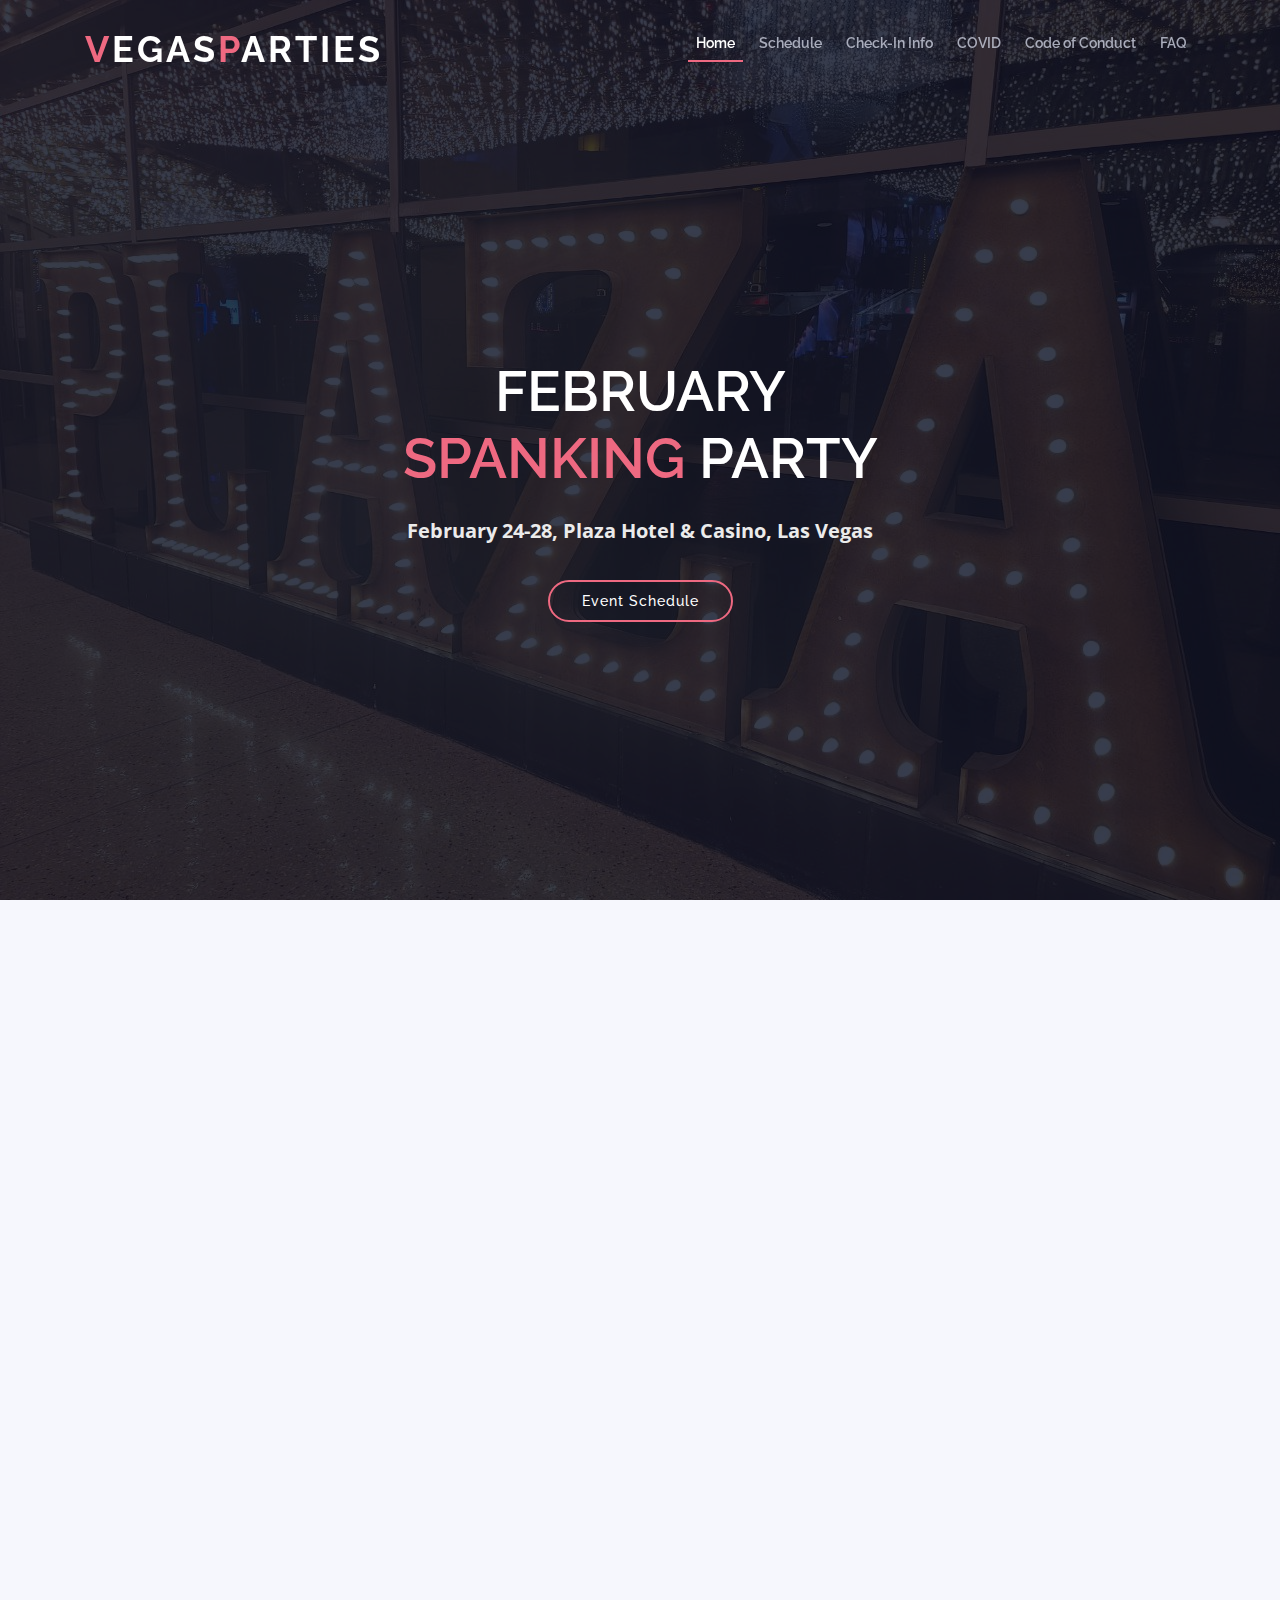
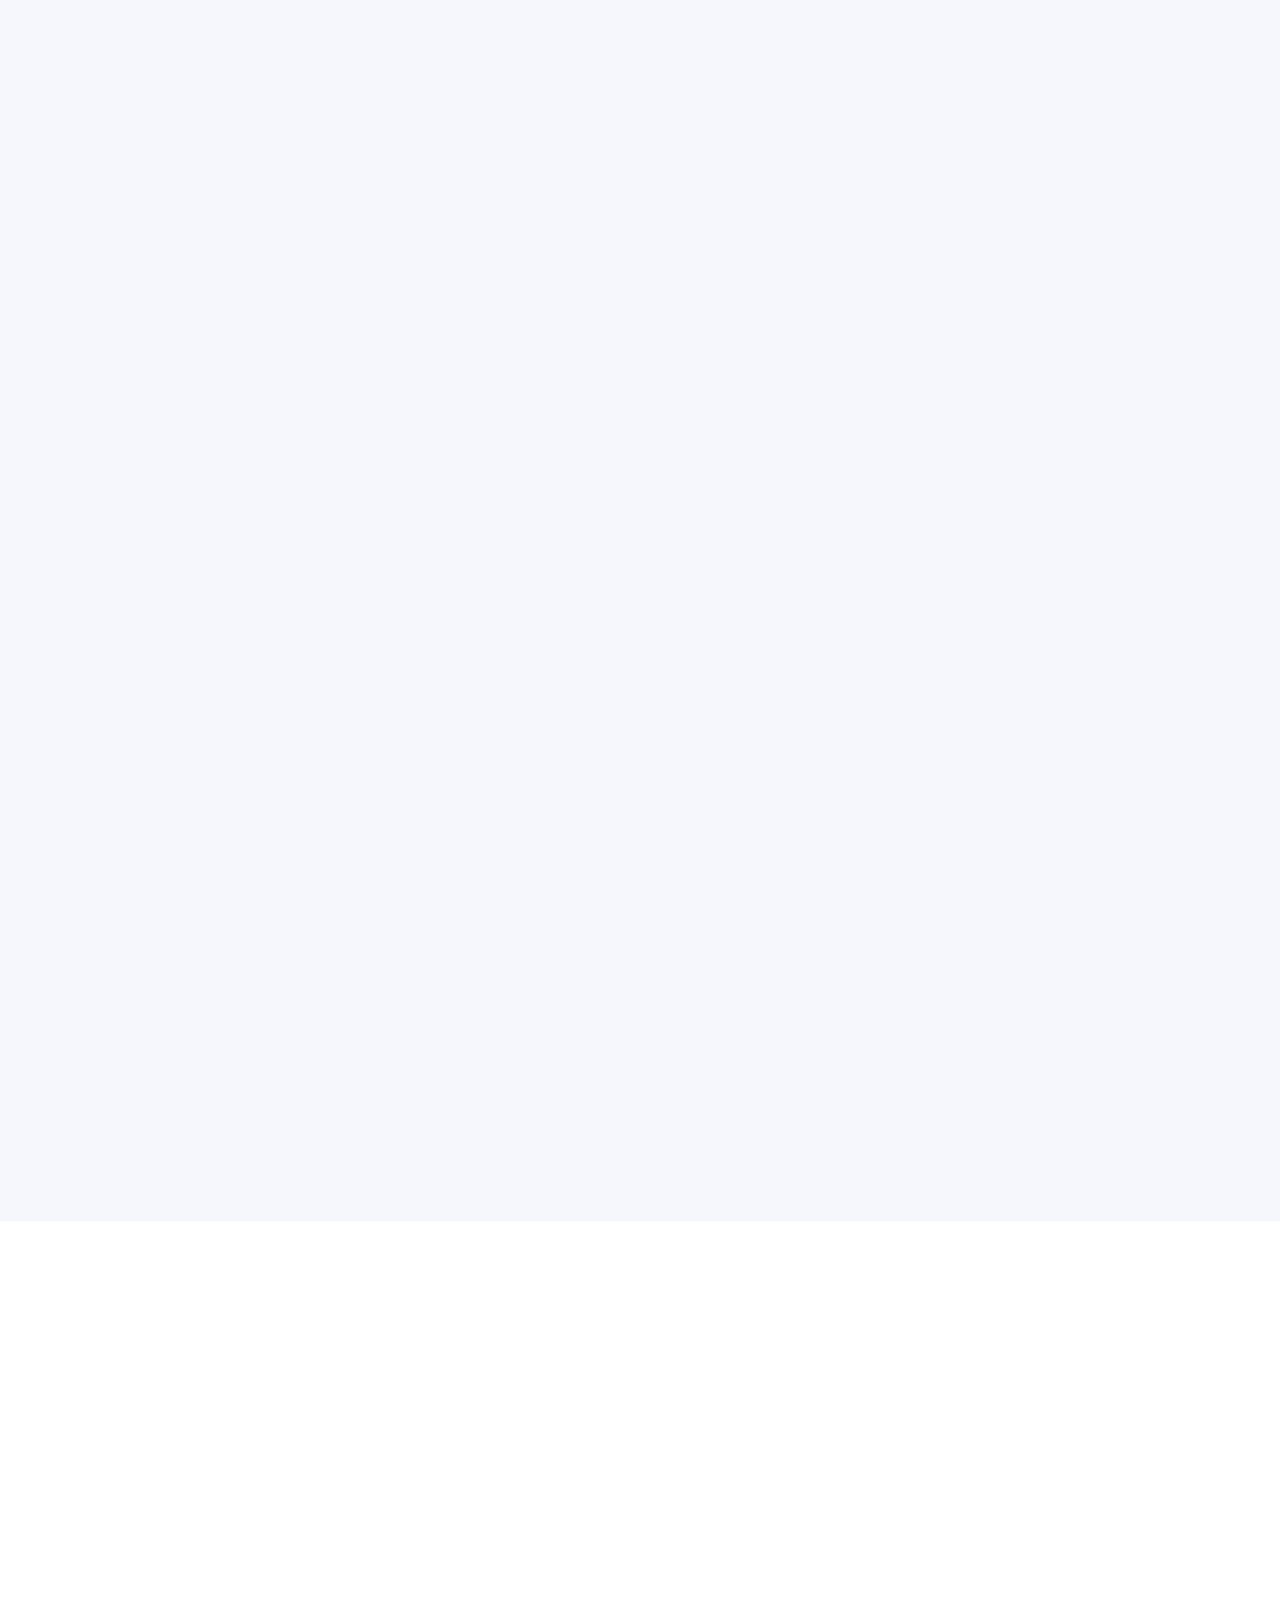
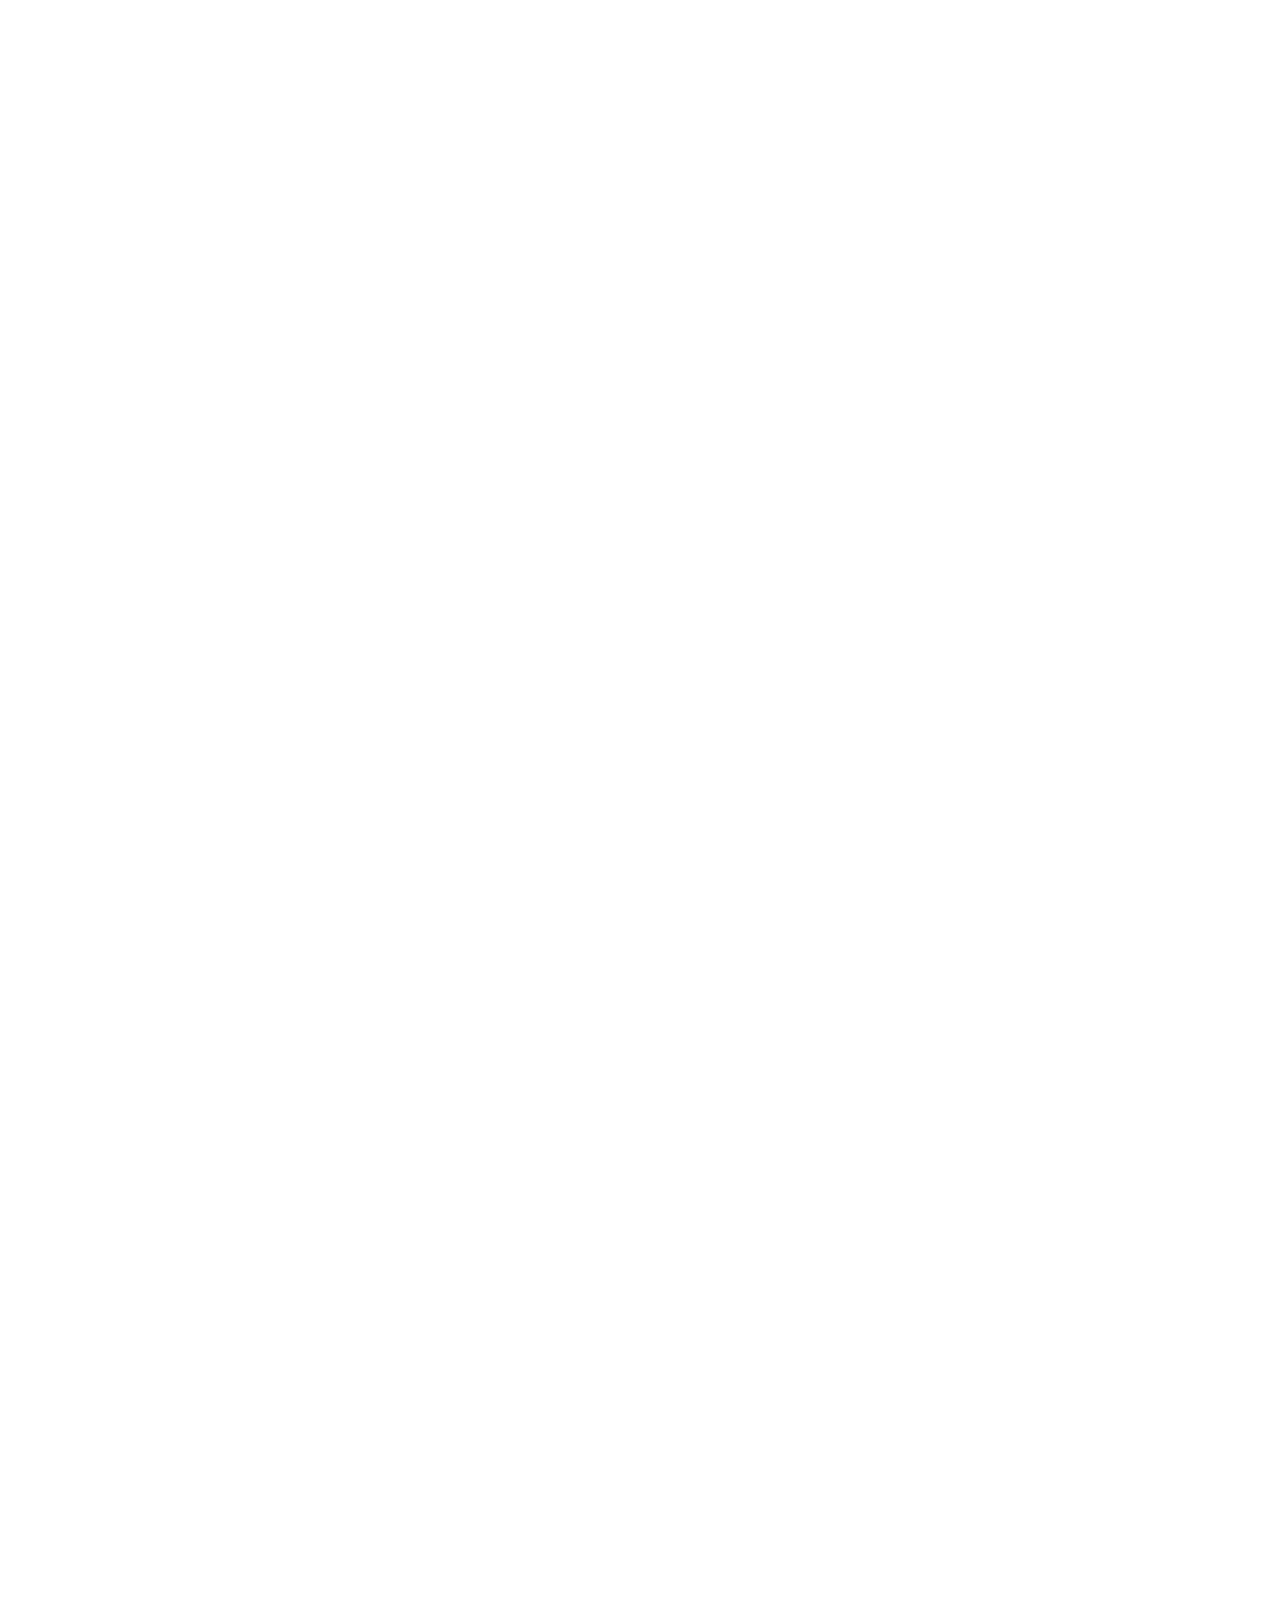
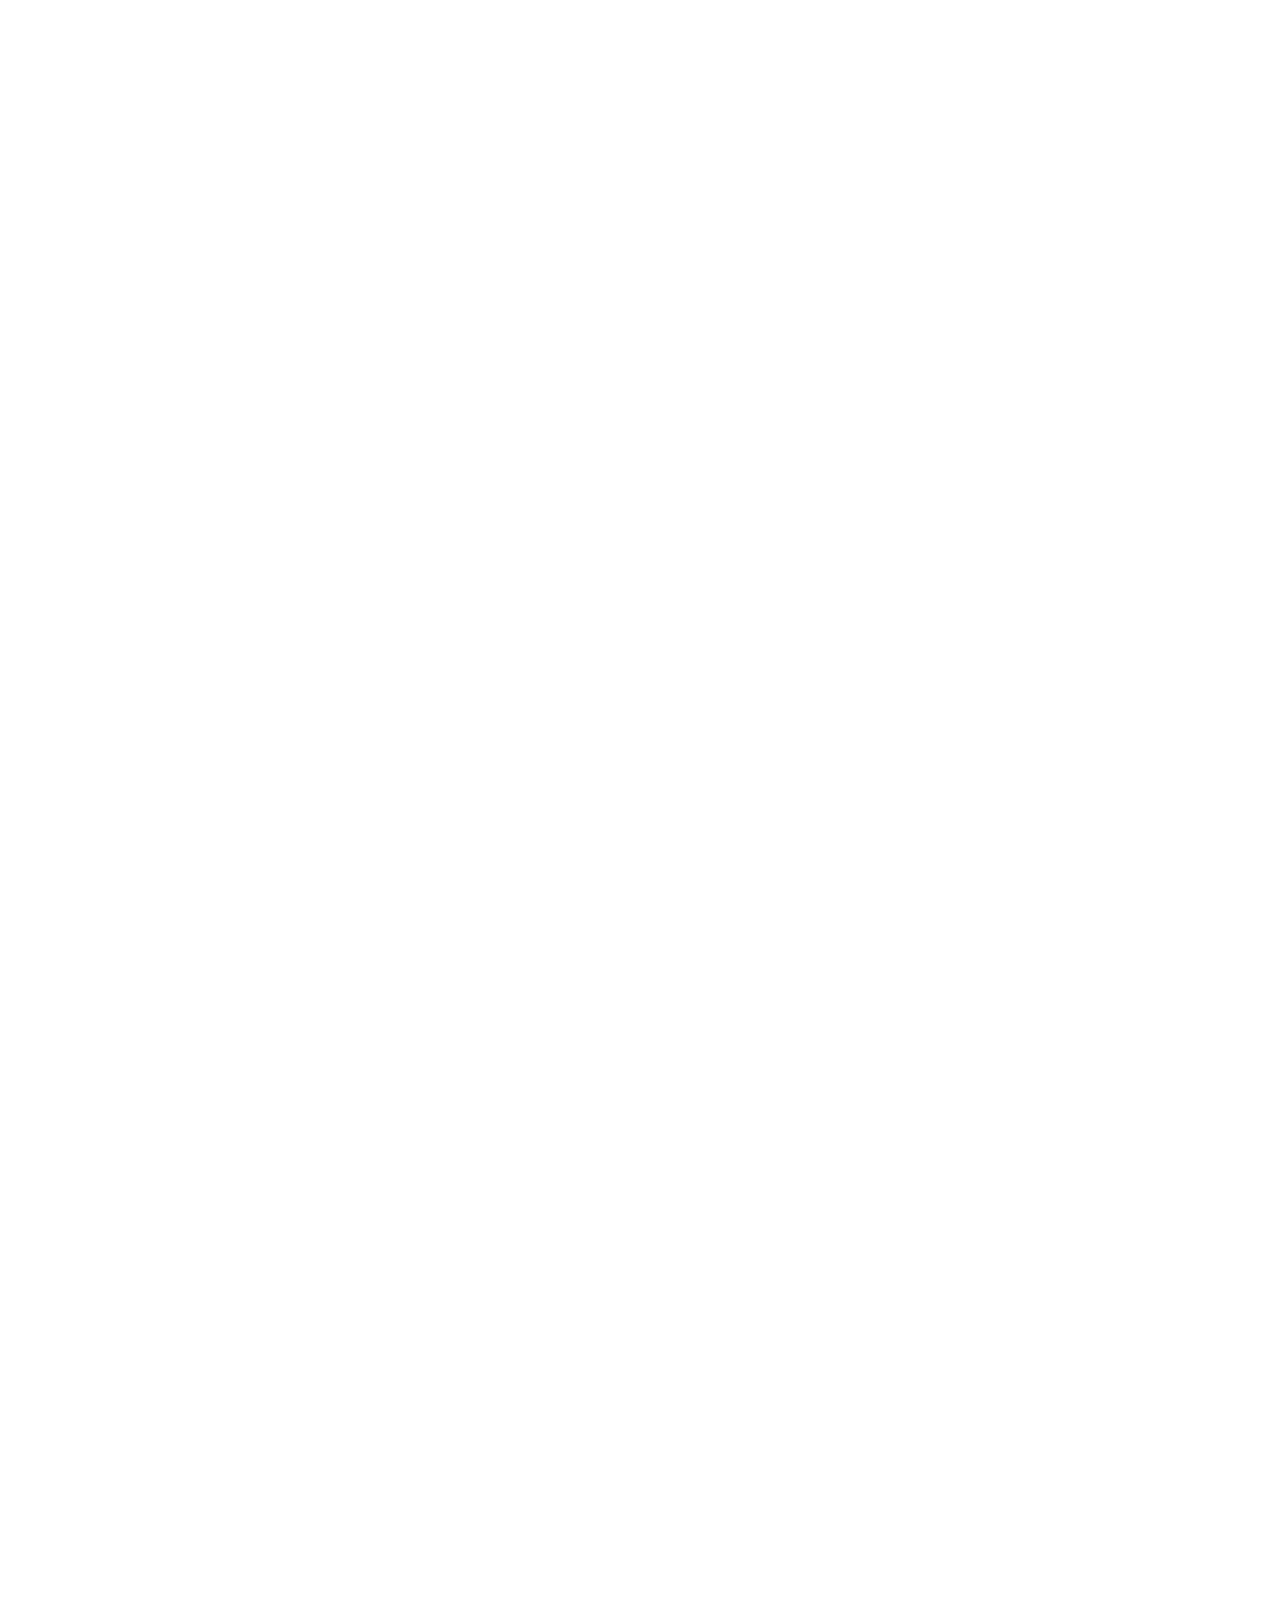
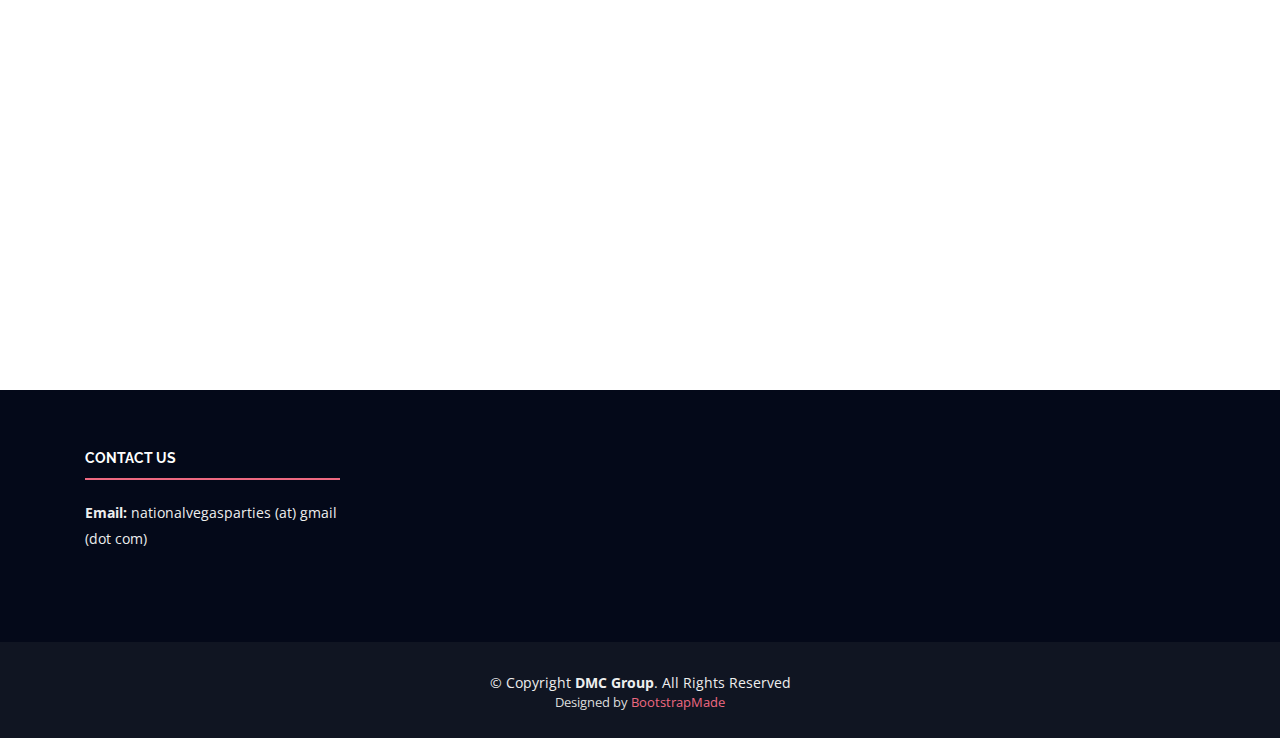
==== home.html @ ec8a23a7 "update faqs" ====
<!DOCTYPE html>
<html lang="en">

<head>
  <meta charset="utf-8">
  <title>VegasParties February Spanking Party</title>
  <meta content="width=device-width, initial-scale=1.0" name="viewport">
  <meta content="" name="keywords">
  <meta content="" name="description">

  <!-- Favicons -->
  <link href="img/favicons/favicon.ico" rel="icon">
  <link href="img/favicons/apple-touch-icon.png" rel="apple-touch-icon">

  <!-- Google Fonts -->
  <link href="https://fonts.googleapis.com/css?family=Open+Sans:300,300i,400,400i,700,700i|Raleway:300,400,500,700,800" rel="stylesheet">

  <!-- Bootstrap CSS File -->
  <link href="lib/bootstrap/css/bootstrap.min.css" rel="stylesheet">

  <!-- Libraries CSS Files -->
  <link href="lib/font-awesome/css/font-awesome.min.css" rel="stylesheet">
  <link href="lib/animate/animate.min.css" rel="stylesheet">
  <link href="lib/venobox/venobox.css" rel="stylesheet">
  <link href="lib/owlcarousel/assets/owl.carousel.min.css" rel="stylesheet">

  <!-- Main Stylesheet File -->
  <link href="css/style.css" rel="stylesheet">

  <!-- =======================================================
    Theme Name: TheEvent
    Theme URL: https://bootstrapmade.com/theevent-conference-event-bootstrap-template/
    Author: BootstrapMade.com
    License: https://bootstrapmade.com/license/
  ======================================================= -->
</head>

<body>

  <!--==========================
    Header
  ============================-->
      <script src="index.js" type="text/javascript" defer></script>
<!-- #header -->


  <!--==========================
    Intro Section
  ============================-->
  <section id="intro">
    <div class="intro-container wow fadeIn">
      <h1 class="mb-4 pb-0">February<br><span>Spanking</span> Party</h1>
      <p class="mb-4 pb-0">February 24-28, Plaza Hotel & Casino, Las Vegas</p>
      <a href="#schedule" class="about-btn scrollto">Event Schedule</a>
    </div>
  </section>

  <main id="main">

    <!--==========================
      About Section
    ============================-->
    <!-- <section id="about">
      <div class="container">
        <div class="row">
          <div class="col-lg-6">
            <h2>About The Event</h2>
            <p>The VegasParties* spanking group is excited to announce a new event in Las Vegas! It pretty much goes without saying that we’re all in need of a break, and what better way to unwind than with some consensual spanking? We welcome spankos of all genders and orientations, age 18+, to join us.</p>

              <p>We have a brand new team of organizers who have been working around the clock to make this party happen, and we can’t wait for you to join us!</p>
              
              <p>Our tagline is “new party, new beginnings,” but that’s not just a catchphrase: this year we’ll be in a new hotel just off Fremont Street (aka the perfect place to sneak away to for the obligatory Facebook friendly vacation photos).</p>
          </div>
          <div class="col-lg-3">
            <h3>Where</h3>
            <p>Plaza Hotel & Casino, Las Vegas</p>
          </div>
          <div class="col-lg-3">
            <h3>When</h3>
            <p>Thursday-Monday<br>24-28 February</p>
          </div>
        </div>
      </div>
    </section> -->

    <!--==========================
      Schedule Section
    ============================-->
    <section id="schedule" class="section-with-bg">
      <div class="container wow ">
        <div class="section-header">
          <h2>Event Schedule</h2>

        </div>

        <ul class="nav nav-tabs" role="tablist">
          <h4 class="mb-4 pb-0">All events are for registered attendees only. The registration deadline has passed.</h2>

          <li class="nav-item">
            <a class="nav-link active" href="#thursday" role="tab" data-toggle="tab">Thursday</a>
          </li>
          <li class="nav-item">
            <a class="nav-link" href="#friday" role="tab" data-toggle="tab">Friday</a>
          </li>
          <li class="nav-item">
            <a class="nav-link" href="#saturday" role="tab" data-toggle="tab">Saturday</a>
          </li>
          <li class="nav-item">
            <a class="nav-link" href="#sunday" role="tab" data-toggle="tab">Sunday</a>
          </li>
        </ul>

        <div class="tab-content row justify-content-center">

          <!-- Schedule Thursday -->
          <div role="tabpanel" class="col-lg-9 tab-pane fade show active" id="thursday">
            <h3 class="sub-heading">It's the first day! Get checked in, get to know folks, and ease into the weekend.</h3>
            <h3 class="sub-heading"><strong><i>Check-in will be open today from 2pm-5pm at the pool and 8pm-10pm in Room 2254. Don't forget your ID and vax card!</i></strong></h3>
            <div class="row schedule-item">
              <div class="col-md-2"><time>2pm-5pm</time></div>
              <div class="col-md-10">
                <div class="speaker">
                  <img src="img/pool.png" alt="Pool">
                </div>
                <h4>Pool Party <span>Pool</span></h4>
                <p>After you're checked in, stick around the <a href="https://www.plazahotelcasino.com/hotel/the-pool-at-the-plaza/">pool</a> and start meeting people. Hosted by @-RBG, @LisaShy, and friends.</p>
                <p>**Check-in will be open at the pool from 2-5pm**</p>
              </div>
            </div>

            <div class="row schedule-item">
              <div class="col-md-2"><time>8pm-2am</time></div>
              <div class="col-md-10">
                <div class="speaker">
                  <img src="img/pizza.png" alt="Pizza">
                </div>
                <h4>Pizza Party <span>Room 2254 (Main Suite)</span></h4>
                <p>Join us in the main party suite for pizza, spanking, and fun. This is the first party night, so come ready to make new friends!</p>
                <p>**Check-in will be open in Room 2254 from 8-10pm**</p>
              </div>
            </div>

            <div class="row schedule-item">
              <div class="col-md-2"><time>9pm-10pm</time></div>
              <div class="col-md-10">
                <div class="speaker">
                  <img src="img/books.png" alt="book">
                </div>
                <h4>Book Club <span>Room 2354 (Suite B)</span></h4>
                <p>Once upon a time, I used to run a spanking book review website called www.bottomsupbookreview (dot com). The site is still up, but I have not contributed to it in years. Life got busy and something had to give. Even though I have not posted reviews in quite some time, I never stopped reading. You will always find me with my kindle nearby and it is always queued to a spanking novel.</p>
                <br>
                <p>I know a lot of people in our community that love spanking fiction as much as I do. So – I decided to host a new spanking book club event at the new Vegas Party.</p>
                <br><p>Come discuss <i>The Locket</i> by Maren Smith with fellow spanking fiction readers! Hosted by Katerina.</p>
              </div>
            </div>
          </div>
          <!-- End Schdule Day 1 -->

          <!-- Schedule Day 2 -->
          <div role="tabpanel" class="col-lg-9  tab-pane fade" id="friday">
            <h3 class="sub-heading">Day 2! We've got a packed schedule - start the day with a block geared towards new folks (but all are welcome!), get a dose of British discipline, and chill out in your PJs.</h3>
            <h3 class="sub-heading"><strong><i>Check-in will be open today from 1pm-4pm and 6-8pm in Room 2254. Don't forget your ID and vax card!</i></strong></h3>

            <div class="row schedule-item">
              <div class="col-md-2"><time>11am-noon</time></div>
              <div class="col-md-10">
                <div class="speaker">
                  <img src="img/newbie.png" alt="Newbie">
                </div>
                <h4>Newbie Orientation <span>Room 2254 (Main Suite)</span></h4>
                  <p>Join party vets StacyMacy and RojoSpanko as they break down the basics of consent, how to initiate play, and best party etiquette. Highly recommended for your first party, especially as you get both a top and bottom's perspective.</p>
                  <p><i>Lunch will be provided after this event.</i></p>
              </div>
            </div>

            <div class="row schedule-item">
              <div class="col-md-2"><time>1pm-3pm</time></div>
              <div class="col-md-10">
                <div class="speaker">
                  <img src="img/question.png" alt="Question">
                </div>
                <h4>Meet the Organizers, Ask a Vet, and Icebreakers <span>Room 2254 (Main Suite)</span></h4>
                <ul>
                <li>Meet the people who make these crazy shenanigans happen, plus members of our safety + security team!</li>
                
                <li>Ask a panel of party veterans anything (and we do mean anything) you want to know about parties and the scene! And don’t worry, you can ask anonymously <a href="https://docs.google.com/forms/d/1HW87DqiysdtU7vvBHGX6Hk3JcLEg08UpJL9grZEvpTA/edit">here</a>!</li>
                <li>Two Truths and a Lie, Truth or Dare, and more...all with a spanking twist!</li>
                </ul>
              </div>
            </div>

            <div class="row schedule-item">
              <div class="col-md-2"><time>4pm-6pm</time></div>
              <div class="col-md-10">
                <div class="speaker">
                  <img src="img/british.png" alt="detention">
                </div>
                <h4>British Detention <span>Room 2250</span></h4>
                <p>Hosted by Stephen Lewis. <a href="https://forms.gle/G4M3T8H6KK1fTgPB8">Signup required</a>. Event is at capacity; there is a stand-by list.</p>
              </div>
            </div>
            
            <div class="row schedule-item">
              <div class="col-md-2"><time>8pm-2am</time></div>
              <div class="col-md-10">
                <div class="speaker">
                  <img src="img/party.png" alt="party">
                </div>
                <h4>Open Suite Parties <span>Room 2254 + 2250</span></h4>
                <p>Meet friends, mingle, and spank the night away!</p>
              </div>
            </div>
            <div class="row schedule-item">
              <div class="col-md-2"><time>9pm-11pm</time></div>
              <div class="col-md-10">
                <div class="speaker">
                  <img src="img/pajamas.png" alt="pajamas">
                </div>
                <h4>Pajamas & Trouble <span>Room TBD</span></h4>
                <p>Who says pajamas aren’t proper party attire???</p>
                  <br>
                  <p>Come join us for the pajama party you’ve always dreamed of. Whether you are a top, bottom, switch or somewhere in between. Eat all the snacks you aren’t supposed to have, play (and lose) a game of twister and if you are feeling brave, spanko truth or dare ;) See what shenanigans you can get upto with two of the scene’s most notorious troublemakers, or make some trouble of your own. I cannot guarantee there won’t be consequences though, so make it worth it. But if you get caught keep my name out of your mouth, snitches get switches.</p>
                  <br>
                  <p>If there is anything you need or questions answered please don't hesitate to reach out to us, you will usually find Clem in trouble and Julie occupying her corner.</p>
              </div>
            </div>
          </div>
          <!-- End Schedule Day 2 -->

          <!-- Schedule Day 3 -->
          <div role="tabpanel" class="col-lg-9  tab-pane fade" id="saturday">
            <h3 class="sub-heading">If you're not in Saturday School Detention, you'll be able to sleep in this morning. Take it easy, do some shopping, and then show off your glamorous selves!</h3>
            <h3 class="sub-heading"><strong><i>Check-in will be open today from 3pm-4pm in Room 2254. Don't forget your ID and vax card!</i></strong></h3>
            <div class="row schedule-item">
              <div class="col-md-2"><time>Noon-2pm</time></div>
              <div class="col-md-10">
                <div class="speaker">
                  <img src="img/detention.png" alt="Detention">
                </div>
                <h4>Saturday School <span>Room 2254 (Main Suite)</span></h4>
                <p><i>Signup for this event is full. Lunch (pizza, salad, snacks!) will be provided at the end of the event.</i></p>
                <br>
                <p>It's Saturday school. You've done something to land yourself here, and you and all the others in detention today are going to be facing some consequences. You will spend your time working on assigments-- either classwork you missed, or writing lines or essays about your misbehaviors. And you will also likely be visiting with one of the resident disciplinarians of the school, and will face corporal punishment. One by one, each student will be called into a side room where they will be punished and then sent back to continue working silently on their assignment. Punishments are in a semi private room (there will be 2 disciplinarians and thus 2 students per room), but it's likely that some things will be heard by the rest of people in detention... waiting is so often the hardest part, isn't it?</p>
              </div>
            </div>

            <div class="row schedule-item">
              <div class="col-md-2"><time>12:30pm</time></div>
              <div class="col-md-10">
                <div class="speaker">
                  <img src="img/pizza.png" alt="Pizza">
                </div>
                <h4>Pizza Lunch <span>Room 2354 (Suite B)</span></h4>
                <p> Swing by Room 2354 for pizza, garlic knots, and snacks! If you're in Saturday School, don't worry, we'll bring food there too. We're here to spank you, not starve you!</p>
              </div>
            </div>

            <div class="row schedule-item">
              <div class="col-md-2"><time>3pm-6pm</time></div>
              <div class="col-md-10">
                <div class="speaker">
                  <img src="img/cart.png" alt="vendor">
                </div>
                <h4>Vendors' Fair <span>Room 2254 (Main Suite)</span></h4>
                <p>You can buy new implements, send a spanking candygram, or try out a spanking booth!</p>
              </div>
            </div>

            <div class="row schedule-item">
              <div class="col-md-2"><time>8pm-2am</time></div>
              <div class="col-md-10">
                <div class="speaker">
                  <img src="img/mask.png" alt="mask">
                </div>
                <h4>Masquerade Wonderland ~ A Formal Affair <span>Room 2254 (Main Suite)</span></h4>
                <p>"Man is least himself when talks in his own person. Give him a mask, and he will go to a spanking party." -Oscar Wilde*</p>
                <br>
                <p>Whether you're the princess, a king, the court jester, or just in the mood for a disguise, join us Saturday night in the party suites for our masquerade wonderland themed party. Snap a selfie at the photobooth, have a sip of something delicious at the cocktail bar, and get ready to spank the night away!</p>
                  <br>
                <p>Dress code: <a href="https://www.masterclass.com/articles/how-to-dress-for-a-cocktail-party#want-to-learn-more-about-unleashing-your-inner-fashionista">Cocktail attire/Semi formal</a> encouraged, but wear what feels good!</p>
                  <br>
                <p>*This is definitely a direct quote.</p>
              </div>
            </div>

          </div>
          <!-- End Schedule Day 3 -->

          <!-- Schedule Day 4 -->
          <div role="tabpanel" class="col-lg-9  tab-pane fade" id="sunday">
            <h3 class="sub-heading">Final day! Today you can finally get justice for any crimes committed against you this weekend, attend some more specialized events, and wrap up your weekend with a bang. </h3>

            <div class="row schedule-item">
              <div class="col-md-2"><time>11am-noon</time></div>
              <div class="col-md-10">
                <div class="speaker">
                  <img src="img/bagels.png" alt="Bagels">
                </div>
                <h4>Bagel Brunch <span>Room 2254 (Main Suite)</span></h4>
                <p>You might have the misfortune of going on trial, but we'll at least make sure you're fed beforehand. Come have some bagels!</p>
              </div>
            </div>

            <div class="row schedule-item">
              <div class="col-md-2"><time>Noon-2pm</time></div>
              <div class="col-md-10">
                <div class="speaker">
                  <img src="img/court.png" alt="court">
                </div>
                <h4>Corporal Punishment Court <span>Room 2254 (Main Suite)</span></h4>
                <p>This is a group activity in which you may seek justice against those who have wronged you in some minor (and hopefully amusing) way, and I encourage everyone to attend. If you are not involved in a court case, please come watch and enjoy.</p>
                <br>
                <p><strong>A quick rundown of the rules:</strong></p>
                <ul>
                  <li>Anyone may charge anyone independent of top/bottom orientation, gender, etc.</li>
                  <li>Plaintiffs and defendants will come up one at a time to plead their cases</li>
                  <li>I will render an absolutely impartial judgment to the very best of my ability (no, really!)</li>
                  <li>Bottoms or switches who are found guilty will generally have penalty swats administered on the spot and may also be assigned to give a small amount of personal service time to the plaintiff</li>
                  <li>Tops who are found guilty will be assigned personal service time only, of course–no swats</li>
                  <li>The big twist -- If you charge someone with something and lose your case, <i>the penalties will rebound on YOU</i></li>
                </ul>
                  
                  <p><strong>We cannot conduct CP Court without cases, so please start sending your cases now so that we will have a full docket by noon on Sunday.</strong></p>
                  <p>Submit a case in just a minute or two from any device <a href="http://bit.ly/cpcourt">using this form</a></p>
                  <p>Check the current docket <a href="http://bit.ly/cpcourtdocket">here</a></p>
              </div>
            </div>

            <div class="row schedule-item">
              <div class="col-md-2"><time>3:30pm-5pm</time></div>
              <div class="col-md-10">
                <div class="speaker">
                  <img src="img/middles.png" alt="middles">
                </div>
                <h4>Middles' Party <span>Room 2354 (Suite B)</span></h4>
                <p>Our adults are out of town, and they said we could have one friend over… but that’s not really fair, is it? I mean, we wouldn’t want anyone to feel left out. Plus technically if I bring one friend, and they bring one friend, and that friend brings a friend, well, what can you do?</p>

                  <p>Sounds like a fun time, right? Wind down the weekend with us on Sunday afternoon for our middles event! If you’re into age play but not quite a little, you might enjoy indulging in some middlespace. Listen to music, play some games, swap some secrets…just don’t tell anyone's parents, okay? Hopefully they don’t come home early….</p>
                  
                  <p>This event is open to bottoms (or switches playing as bottoms) of any gender identity, no sign up required. A few preselected tops have been known to bust in on the action at the end of the party as a little "surprise", but no one is required to play, you’re more than welcome to just come and vibe with us!</p>
              </div>
            </div>

            <div class="row schedule-item">
              <div class="col-md-2"><time>5pm-6:30pm</time></div>
              <div class="col-md-10">
                <div class="speaker">
                  <img src="img/boys.png" alt="boys">
                </div>
                <h4>Spanko B&B <span>Room TBD</span></h4>
                <p>Spanko B&B is an open play event for non-binary, genderfluid, and/or male identifying bottoms with an interest in F/m and M/m spanking!</p>
                
                <p>There are no requirements for any sort of play in particular. This sort of event generally has some degree of brat energy, and play is often fairly casual. But, ultimately, you can have any scene that you negotiate.</p>
                
                <p>The core motivation of Spanko B&B is to create a space focused on male-identifying attendees who want to bottom. We want to very clearly express that this is encouraged at all our events! But we also understand that not everyone is comfortable bottoming in more public or spaces or at events where M/f and F/f play may be more common.</p>
                
                <p>We are happy to share that Miss Chris, Eve Howard, Miss Lindsey, and Snow Mercy have confirmed their plans to deal with naughty boys and bois as they so choose. Though here and at all of our events negotiation is expected and the stoplight system is in effect. Safewords always apply!</p>
                
                <p>Note: We focused on bottoms in our description because such wonderful Tops already plan to attend! But other Tops are also welcome, as is switching! (And now we're gonna wander off to think about M/m switching scenes...)</p>
              </div>
            </div>

            <div class="row schedule-item">
              <div class="col-md-2"><time>8pm-2am</time></div>
              <div class="col-md-10">
                <div class="speaker">
                  <img src="img/party.png" alt="party">
                </div>
                <h4>Open Suite Parties <span>Room 2254</span></h4>
                <p>It's the last night of the party! We hope you've had a wonderful weekend and connected with friends new and old. Take it all in tonight!</p>
              </div>
            </div>
          </div>
        </div>

      </div>

    </section>

    <!--==========================
      Check-In Section
    ============================-->
    <section id="checkin" class="section-with-bg">
      <div class="container wow ">
        <div class="section-header">
          <h2>Check-In Information</h2>
        </div>
        <h4 class="mb-4 pb-0">Registered attendees only. The registration deadline has passed.</h2>

        <p>The following times will be available for check-in to the event:</p>
        
        <ul>
          <li>Thursday 2-5pm at the <a href="https://www.plazahotelcasino.com/hotel/the-pool-at-the-plaza/">pool</a></li>
          <li>Thursday 8-10pm in the Main Suite (Room 2254)</li>
          <li>Friday 1-4pm in the Main Suite (Room 2254)</li>
          <li>Friday 6-8pm in the Main Suite (Room 2254)</li>
          <li>Saturday 3-4pm in the Main Suite (Room 2254)</li>
        </ul>
        <p><b>If you're unable to make those times and need to check-in outside of them, please email us and let us know. We'll arrange a time to get you checked in. </b></p>
        <p>You'll need to bring the following items:</p>
        <ul>
          <li>A state or otherwise legal form of identification</li>
          <li>Vaccination information (see <a href="home#covid">COVID policy</a>)</li>
          <li>Completed waivers (online). If you are registered and did not receive an email with the waiver link, please email us.</li>
        </ul>
      </div>
      </section>

    <!--==========================
      COVID Section
    ============================-->
    <section id="covid" class="wow section-with-bg" >
      <div class="container wow ">
        <div class="section-header">
          <h2>COVID Policy</h2>
          </div>
          <p><i>We ask that you not attend the party if you are experiencing any COVID-19 symptoms. If you begin experiencing such symptoms while attending, please remove yourself from the party space, return to your room (if you are staying in the hotel), and contact us. We have rapid antigen tests available.</i></p>
          <p><i>Please know that we have taken into careful consideration the most current health and safety guidelines for our party. However, it is impossible for us to eliminate all risk, and we cannot be held responsible if someone contracts the novel coronavirus while attending the party. Our health and safety measures are intended to help make your party experience as safe as possible under the circumstances.</i></p>
          <div class="section-header">
            <h2></h2>
          </div>
          <p>COVID vaccines are required for attendance at our parties.* <strong>For this event—largely because of the increased threat of rapid transmission that Omicron presents—we are also requiring ONE additional safety measure on top of the initial vaccine doses (either 2 shots of Pfizer/Moderna or one of J&J):</strong></p>
          <br>
          <ul>
            <li>Results from a PCR test, taken up to 72 hours before your arrival, shown at check-in,</li>
            <li>A negative rapid test in-person <strong>upon arrival</strong>, or</li>
            <li>Proof of a booster shot in addition to the initial doses</li>
          </ul>
          <br>
          <p>To reiterate: <i>You must provide proof of initial vaccination doses: either 2 shots of Pfizer/Moderna or 1 shot of J&J. IN ADDITION, you must choose one of: providing a PCR test result at check-in, taking our rapid test in-person upon arrival, or providing proof of a booster shot.</i></p>
          <br>
          <p>If you elect to take a rapid test upon arrival, you must purchase one of the On/Go tests that we have ordered for $20, which you can pay in cash at check-in or via <a href="https://paypal.me/vegasparties">Paypal</a> beforehand. If you would like to reserve a rapid test please sign up <a href="https://forms.gle/HC9VNNxyops5vmdq6">here</a>. <i>You cannot use your own rapid test; if you elect to not give PCR results and are not boosted you must take one of ours.</i></p>
          <br>
          <p>Following CDC recommendations available <a href="https://www.cdc.gov/coronavirus/2019-ncov/testing/diagnostic-testing.html">here</a>, tests are not required for people who have tested positive for COVID-19 in the past three months and have recovered, as long as they have not developed new symptoms. If you have contracted COVID you must wait until 10 days after symptoms first appeared and 24 hours without a fever if you would like to attend this party. Other symptoms of COVID must also be improving. In both cases a doctor’s note on letterhead is required.**</p>
          <br>
          <p>Since we are requiring vaccinations and tests, masks will not be required. That being said, it is perfectly acceptable for you to decline to play with or spend time in close proximity with a person who is not masked. Our community is a place where we consistently have to negotiate and discuss consent, and we invite you to make masking one of the many things that you negotiate.</p>
          <br>
          <p>*If you are immunocompromised such that you are not able to get vaccinated for medical reasons, you can submit a doctor’s note to that effect, but it must be on official letterhead. Please submit this note to nationalvegasparties (at) gmail (dot com) by February 17th. This information will be deleted on March 1st.</p>
           
          <p>**If you have had COVID-19 in the past 90 days and have recovered, you may submit a doctor’s note to that effect on official letterhead. Please submit this note to nationalvegasparties (at) gmail (dot com) by February 17th. This information will be deleted on March 1st.</p>
    </div> </section>
    
    <!--==========================
      CoC Section
    ============================-->
    <section id="code" class="wow section-with-bg">
      <div class="container wow ">
        <div class="section-header">
          <h2>Code of Conduct</h2>
          </div>
<p>Our goal is to provide a friendly, safe, and inclusive environment for spankos aged 18+ to be
themselves. Anyone whose actions directly interfere with this goal is subject to exclusion up to
and including suspension or indefinite ban. We encourage and expect attendees to speak up if
they witness anything that conflicts with this Code of Conduct: we’re all on the same team.</p>
<strong>Consent</strong>
<p>Consent, negotiation, and communication are key. We follow an enthusiastic consent model, by
which we mean the only yes is a yes, not the absence of a no. Bratting might be an opening, but
it doesn’t have to be a yes. And repeated asking, badgering, or pressuring is not allowed. This
goes for both tops and bottoms—excessive bratting when someone has shown disinterest in
playing falls under this category.</p>
<p>Before a scene, make sure to negotiate key elements of your play: clothing level, implements,
and phrases. Reiterating a safeword is also a good idea! And remember that consent can be
withdrawn at any time.</p>
<p>In scene communities there are a number of ways to think about what constitutes sufficient
consent. The most prominent are SSC and RACK, which stand for "Safe, Sane, and
Consensual" and "Risk-Aware Consensual Kink." At our events we use PRICK, or "Personal
Responsibility, Informed, Consensual Kink" as our model of consent. What this means is that
there are three requirements for a scene: (1) Every person involved has to understand their
personal responsibility in the scene, (2) Every person involved has to be informed about what is
about to happen, and (3) Every person involved has to consent to what has been planned.</p>
<strong>Non-Discrimination Policy</strong>
<p>We are dedicated to providing a space that is free of harassment and discrimination on the
basis of age, body size, disability, ethnicity, gender, gender identity and expression, physical
appearance, race, religion (or lack therof), and sexual orientation.</p>
<br>
<strong>Harassment and Harm</strong>
<ul>
<li>Harassment is not permitted. No means no. Anyone can decline play for any
disclosed or undisclosed reason. If someone tells you they do not want to play,
do not ask them why. If they say “not right now,” don’t push them.</li>

<li>Please be respectful of people’s pronouns and identities. Insulting or mocking an
attendee for their race, gender, or sexual orientation or intentionally misgendering
an attendee is considered harassment.</li>

<li>We do not tolerate verbal abuse or dishonesty that harms, threatens, or creates
risk for other members of the community.</li>
</ul>
<strong>Conduct during play</strong>
<ul>
<li>Standard play for our events is a spanking with a hand or implement, on the
buttocks. Anything that deviates from that model, including explicitly sexual
conduct, requires express consent before the scene begins. We encourage
players to get explicit permission before removing undergarments.
<li>Partygoers are welcome to use their own safewords as they agree; however,
standard party safewords are red (stop), yellow (slow down), and green (go
ahead). Ignoring safewords is grounds for immediate removal from the event. If
you hear someone ignoring a safeword, please flag a party staff member.</li>
</ul>
<strong>Party area conduct</strong>
<ul>
<li>“Party area” means our hosted suites, hallway on the party floor, and party
events. Party area does not mean your own hotel room.</li>
<li>Our parties are for registered attendees only. Please do not bring any outside
guests to the party areas.</li>
<li>Explicit sexual conduct is not permitted in public party areas. Take it to your
room, and keep it consensual.</li>
<li>Be respectful of other people’s property. Do not touch or use anyone’s
implements without permission.</li>
<li>We do not furnish alcohol to our attendees. We have a BYOB policy for all
attendees 21+; however, anyone who is obviously intoxicated or under the
influence of any mind altering substance will be asked to stop playing or leave
the party area.</li>
<li>Smoking is not permitted in party areas. This includes cigarettes, marijuana, and
e-cigarettes.</li>
<li>We will not tolerate unsafe conduct that presents a risk of harm to persons or
property.</li>
</ul>

<strong>Public hotel space conduct</strong>
<ul>
<li>Public discussion of our events with hotel staff or vanilla hotel guests at our event
is highly discouraged.</li>
<li>Nudity in public hotel areas is not allowed. Additionally, please keep your clothing
in public areas vanilla friendly—that means no fetish gear in the lobby, elevators,
restaurants, or anywhere other than designated suites.</li>
<li>Public play is permitted in designated party areas only. These are our hosted
suites, hallway on the party floor, and party events. Please remember that
non-party attendees did not consent to being a part of your scene. This is
especially important on hallways with casino guests. Be respectful.</li>

<li>Kink-friendly hotels are a gift to us all - please be mindful of this. Any activity that
damages the property, disrupts guests or staff, or presents a danger to party
goers or guests is strictly prohibited. Please treat our hotel staff with the utmost
respect. Verbal or physical assault of hotel staff will not be tolerated.</li>
<li>Firearms are not allowed at the party.</li>
</ul>

<strong>Privacy</strong>
<ul>
<li>We value privacy and discretion at these events. Photos are not allowed in public
suites. Please get direct permission before taking a photo of anyone; that
includes anyone that may be in the background of the photos.</li>
<li>If you learn any information about a person’s vanilla life, such as their name,
employer, address, or contact information, that information should not be shared
without explicit permission.</li>
<li>Do not out a person’s kink life to the vanilla world without permission. This
includes, but is not limited to, their employers and family.</li>
<li>Please use discretion as you’re navigating public spaces with other party
attendees. Don’t tell the bellhop, for instance, or people in restaurants, about why
you’re there. Not everyone is comfortable discussing kink in mixed company.</li>
</ul>
    </div> </section>

    <!--==========================
      Venue Section
    ============================-->
    <!-- <section id="venue" class="section-with-bg">

      <div class="container-fluid">

        <div class="section-header">
          <h2>Event Venue</h2>
          <p>Event venue location info and gallery</p>
        </div>

        <div class="row no-gutters">
          <div class="col-lg-6 venue-map"> -->
            <!-- <iframe src="https://www.google.com/maps/embed?pb=!1m14!1m8!1m3!1d12097.433213460943!2d-74.0062269!3d40.7101282!3m2!1i1024!2i768!4f13.1!3m3!1m2!1s0x0%3A0xb89d1fe6bc499443!2sDowntown+Conference+Center!5e0!3m2!1smk!2sbg!4v1539943755621" frameborder="0" style="border:0" allowfullscreen></iframe>
          </div>

          <div class="col-lg-6 venue-info">
            <div class="row justify-content-center">
              <div class="col-11 col-lg-8">
                <h3>Downtown Conference Center, New York</h3>
                <p>Iste nobis eum sapiente sunt enim dolores labore accusantium autem. Cumque beatae ipsam. Est quae sit qui voluptatem corporis velit. Qui maxime accusamus possimus. Consequatur sequi et ea suscipit enim nesciunt quia velit.</p>
              </div>
            </div>
          </div>
        </div>

      </div>

      <div class="container-fluid venue-gallery-container">
        <div class="row no-gutters">

          <div class="col-lg-3 col-md-4">
            <div class="venue-gallery">
              <a href="img/venue-gallery/1.jpg" class="venobox" data-gall="venue-gallery">
                <img src="img/venue-gallery/1.jpg" alt="" class="img-fluid">
              </a>
            </div>
          </div>

          <div class="col-lg-3 col-md-4">
            <div class="venue-gallery">
              <a href="img/venue-gallery/2.jpg" class="venobox" data-gall="venue-gallery">
                <img src="img/venue-gallery/2.jpg" alt="" class="img-fluid">
              </a>
            </div>
          </div>

          <div class="col-lg-3 col-md-4">
            <div class="venue-gallery">
              <a href="img/venue-gallery/3.jpg" class="venobox" data-gall="venue-gallery">
                <img src="img/venue-gallery/3.jpg" alt="" class="img-fluid">
              </a>
            </div>
          </div>

          <div class="col-lg-3 col-md-4">
            <div class="venue-gallery">
              <a href="img/venue-gallery/4.jpg" class="venobox" data-gall="venue-gallery">
                <img src="img/venue-gallery/4.jpg" alt="" class="img-fluid">
              </a>
            </div>
          </div>

          <div class="col-lg-3 col-md-4">
            <div class="venue-gallery">
              <a href="img/venue-gallery/5.jpg" class="venobox" data-gall="venue-gallery">
                <img src="img/venue-gallery/5.jpg" alt="" class="img-fluid">
              </a>
            </div>
          </div>

          <div class="col-lg-3 col-md-4">
            <div class="venue-gallery">
              <a href="img/venue-gallery/6.jpg" class="venobox" data-gall="venue-gallery">
                <img src="img/venue-gallery/6.jpg" alt="" class="img-fluid">
              </a>
            </div>
          </div>

          <div class="col-lg-3 col-md-4">
            <div class="venue-gallery">
              <a href="img/venue-gallery/7.jpg" class="venobox" data-gall="venue-gallery">
                <img src="img/venue-gallery/7.jpg" alt="" class="img-fluid">
              </a>
            </div>
          </div>

          <div class="col-lg-3 col-md-4">
            <div class="venue-gallery">
              <a href="img/venue-gallery/8.jpg" class="venobox" data-gall="venue-gallery">
                <img src="img/venue-gallery/8.jpg" alt="" class="img-fluid">
              </a>
            </div>
          </div>

        </div>
      </div>

    </section>

    ==========================
      Hotels Section
    ============================-->
    <!-- <section id="hotels" class="section-with-bg wow fadeInUp">

      <div class="container">
        <div class="section-header">
          <h2>Hotels</h2>
          <p>Her are some nearby hotels</p>
        </div>

        <div class="row">

          <div class="col-lg-4 col-md-6">
            <div class="hotel">
              <div class="hotel-img">
                <img src="img/hotels/1.jpg" alt="Hotel 1" class="img-fluid">
              </div>
              <h3><a href="#">Hotel 1</a></h3>
              <div class="stars">
                <i class="fa fa-star"></i>
                <i class="fa fa-star"></i>
                <i class="fa fa-star"></i>
                <i class="fa fa-star"></i>
                <i class="fa fa-star"></i>
              </div>
              <p>0.4 Mile from the Venue</p>
            </div>
          </div>

          <div class="col-lg-4 col-md-6">
            <div class="hotel">
              <div class="hotel-img">
                <img src="img/hotels/2.jpg" alt="Hotel 2" class="img-fluid">
              </div>
              <h3><a href="#">Hotel 2</a></h3>
              <div class="stars">
                <i class="fa fa-star"></i>
                <i class="fa fa-star"></i>
                <i class="fa fa-star"></i>
                <i class="fa fa-star"></i>
                <i class="fa fa-star-half-full"></i>
              </div>
              <p>0.5 Mile from the Venue</p>
            </div>
          </div>

          <div class="col-lg-4 col-md-6">
            <div class="hotel">
              <div class="hotel-img">
                <img src="img/hotels/3.jpg" alt="Hotel 3" class="img-fluid">
              </div>
              <h3><a href="#">Hotel 3</a></h3>
              <div class="stars">
                <i class="fa fa-star"></i>
                <i class="fa fa-star"></i>
                <i class="fa fa-star"></i>
                <i class="fa fa-star"></i>
              </div>
              <p>0.6 Mile from the Venue</p>
            </div>
          </div>

        </div>
      </div>

    </section> --> 
    <!--==========================
      Gallery Section
    ============================-->
    <!-- <section id="gallery" class="wow fadeInUp">

      <div class="container">
        <div class="section-header">
          <h2>Gallery</h2>
          <p>Check our gallery from the recent events</p>
        </div>
      </div>

      <div class="owl-carousel gallery-carousel">
        <a href="img/gallery/1.jpg" class="venobox" data-gall="gallery-carousel"><img src="img/gallery/1.jpg" alt=""></a>
        <a href="img/gallery/2.jpg" class="venobox" data-gall="gallery-carousel"><img src="img/gallery/2.jpg" alt=""></a>
        <a href="img/gallery/3.jpg" class="venobox" data-gall="gallery-carousel"><img src="img/gallery/3.jpg" alt=""></a>
        <a href="img/gallery/4.jpg" class="venobox" data-gall="gallery-carousel"><img src="img/gallery/4.jpg" alt=""></a>
        <a href="img/gallery/5.jpg" class="venobox" data-gall="gallery-carousel"><img src="img/gallery/5.jpg" alt=""></a>
        <a href="img/gallery/6.jpg" class="venobox" data-gall="gallery-carousel"><img src="img/gallery/6.jpg" alt=""></a>
        <a href="img/gallery/7.jpg" class="venobox" data-gall="gallery-carousel"><img src="img/gallery/7.jpg" alt=""></a>
        <a href="img/gallery/8.jpg" class="venobox" data-gall="gallery-carousel"><img src="img/gallery/8.jpg" alt=""></a>
      </div> -->

    <!-- </section> -->
    <!--==========================
      Speakers Section
    ============================-->
    <!-- <section id="speakers" class="wow fadeInUp">
      <div class="container">
        <div class="section-header">
          <h2>Event Organizers</h2>
          <p>Here are our organizers</p>
        </div>

        <div class="row">
          <div class="col-lg-4 col-md-6">
            <div class="speaker">
              <img src="img/speakers/1.jpg" alt="Speaker 1" class="img-fluid">
              <div class="details">
                <h3><a href="speaker-details.html">Brenden Legros</a></h3>
                <p>Quas alias incidunt</p>
                <div class="social">
                  <a href=""><i class="fa fa-twitter"></i></a>
                  <a href=""><i class="fa fa-facebook"></i></a>
                  <a href=""><i class="fa fa-google-plus"></i></a>
                  <a href=""><i class="fa fa-linkedin"></i></a>
                </div>
              </div>
            </div>
          </div>
          <div class="col-lg-4 col-md-6">
            <div class="speaker">
              <img src="img/speakers/2.jpg" alt="Speaker 2" class="img-fluid">
              <div class="details">
                <h3><a href="speaker-details.html">Hubert Hirthe</a></h3>
                <p>Consequuntur odio aut</p>
                <div class="social">
                  <a href=""><i class="fa fa-twitter"></i></a>
                  <a href=""><i class="fa fa-facebook"></i></a>
                  <a href=""><i class="fa fa-google-plus"></i></a>
                  <a href=""><i class="fa fa-linkedin"></i></a>
                </div>
              </div>
            </div>
          </div>
          <div class="col-lg-4 col-md-6">
            <div class="speaker">
              <img src="img/speakers/3.jpg" alt="Speaker 3" class="img-fluid">
              <div class="details">
                <h3><a href="speaker-details.html">Cole Emmerich</a></h3>
                <p>Fugiat laborum et</p>
                <div class="social">
                  <a href=""><i class="fa fa-twitter"></i></a>
                  <a href=""><i class="fa fa-facebook"></i></a>
                  <a href=""><i class="fa fa-google-plus"></i></a>
                  <a href=""><i class="fa fa-linkedin"></i></a>
                </div>
              </div>
            </div>
          </div>
          <div class="col-lg-4 col-md-6">
            <div class="speaker">
              <img src="img/speakers/4.jpg" alt="Speaker 4" class="img-fluid">
              <div class="details">
                <h3><a href="speaker-details.html">Jack Christiansen</a></h3>
                <p>Debitis iure vero</p>
                <div class="social">
                  <a href=""><i class="fa fa-twitter"></i></a>
                  <a href=""><i class="fa fa-facebook"></i></a>
                  <a href=""><i class="fa fa-google-plus"></i></a>
                  <a href=""><i class="fa fa-linkedin"></i></a>
                </div>
              </div>
            </div>
          </div>
          <div class="col-lg-4 col-md-6">
            <div class="speaker">
              <img src="img/speakers/5.jpg" alt="Speaker 5" class="img-fluid">
              <div class="details">
                <h3><a href="speaker-details.html">Alejandrin Littel</a></h3>
                <p>Qui molestiae natus</p>
                <div class="social">
                  <a href=""><i class="fa fa-twitter"></i></a>
                  <a href=""><i class="fa fa-facebook"></i></a>
                  <a href=""><i class="fa fa-google-plus"></i></a>
                  <a href=""><i class="fa fa-linkedin"></i></a>
                </div>
              </div>
            </div>
          </div>
          <div class="col-lg-4 col-md-6">
            <div class="speaker">
              <img src="img/speakers/6.jpg" alt="Speaker 6" class="img-fluid">
              <div class="details">
                <h3><a href="speaker-details.html">Willow Trantow</a></h3>
                <p>Non autem dicta</p>
                <div class="social">
                  <a href=""><i class="fa fa-twitter"></i></a>
                  <a href=""><i class="fa fa-facebook"></i></a>
                  <a href=""><i class="fa fa-google-plus"></i></a>
                  <a href=""><i class="fa fa-linkedin"></i></a>
                </div>
              </div>
            </div>
          </div>
        </div>
      </div>

    </section> -->
    <!--==========================
      Sponsors Section
    ============================-->
    <!-- <section id="supporters" class="section-with-bg wow fadeInUp">

      <div class="container">
        <div class="section-header">
          <h2>Sponsors</h2>
        </div>

        <div class="row no-gutters supporters-wrap clearfix">

          <div class="col-lg-3 col-md-4 col-xs-6">
            <div class="supporter-logo">
              <img src="img/supporters/1.png" class="img-fluid" alt="">
            </div>
          </div>
          
          <div class="col-lg-3 col-md-4 col-xs-6">
            <div class="supporter-logo">
              <img src="img/supporters/2.png" class="img-fluid" alt="">
            </div>
          </div>
        
          <div class="col-lg-3 col-md-4 col-xs-6">
            <div class="supporter-logo">
              <img src="img/supporters/3.png" class="img-fluid" alt="">
            </div>
          </div>
          
          <div class="col-lg-3 col-md-4 col-xs-6">
            <div class="supporter-logo">
              <img src="img/supporters/4.png" class="img-fluid" alt="">
            </div>
          </div>
          
          <div class="col-lg-3 col-md-4 col-xs-6">
            <div class="supporter-logo">
              <img src="img/supporters/5.png" class="img-fluid" alt="">
            </div>
          </div>
        
          <div class="col-lg-3 col-md-4 col-xs-6">
            <div class="supporter-logo">
              <img src="img/supporters/6.png" class="img-fluid" alt="">
            </div>
          </div>
          
          <div class="col-lg-3 col-md-4 col-xs-6">
            <div class="supporter-logo">
              <img src="img/supporters/7.png" class="img-fluid" alt="">
            </div>
          </div>
          
          <div class="col-lg-3 col-md-4 col-xs-6">
            <div class="supporter-logo">
              <img src="img/supporters/8.png" class="img-fluid" alt="">
            </div>
          </div>

        </div>

      </div>

    </section> -->

    <!--==========================
      F.A.Q Section
    ============================-->
    <section id="faq" class="wow ">

      <div class="container">

        <div class="section-header">
          <h2>F.A.Q </h2>
        </div>

        <div class="row justify-content-center">
          <div class="col-lg-9">
              <ul id="faq-list">
                <li>
                  <a data-toggle="collapse" class="collapsed" href="#faq1">How do I check-in to the event outside of the designated times? <i class="fa fa-minus-circle"></i></a>
                  <div id="faq1" class="collapse" data-parent="#faq-list">
                    <p>
                      If you're unable to make those times and need to check-in outside of them, please email us and let us know. We'll arrange a time to get you checked in.
                    </p>
                  </div>
                </li>
                <li>
                  <a data-toggle="collapse" class="collapsed" href="#faq2">Can I still get a hotel room in the party block?<i class="fa fa-minus-circle"></i></a>
                  <div id="faq2" class="collapse" data-parent="#faq-list">
                    <p>
                      Yes, and we encourage you to do so! If you weren't originally able to get a room in our block, just mention us to the hotel desk when you check in (Our contract is still under the name Shadow Lodge) and you may still be able to get a room one of on our floors.
                    </p>
                  </div>
                </li> 
                <li>
                  <a data-toggle="collapse" href="#faq3" class="collapsed">What do I need to bring for check-in? <i class="fa fa-minus-circle"></i></a>
                  <div id="faq3" class="collapse" data-parent="#faq-list">
                    <p>
                      Bring your ID and vaccination information (you can see our COVID Policy above).
                    </p>
                  </div>
                </li>

                <li>
                  <a data-toggle="collapse" href="#faq4" class="collapsed">How can I contact the organizers? <i class="fa fa-minus-circle"></i></a>
                  <div id="faq5" class="collapse" data-parent="#faq-list">
                    <p>
                      Our email is nationalvegasparties (at) gmail (dot com). We're working on having some more contact avenues set up by the party. 
                    </p>
                  </div>
                </li>
      
                <li>
                  <a data-toggle="collapse" href="#faq6" class="collapsed">Why do you drive on a parkway and park on a driveway? <i class="fa fa-minus-circle"></i></a>
                  <div id="faq7" class="collapse" data-parent="#faq-list">
                    <p>
                      Who knows. But more FAQs will be coming soon!
                    </p>
                  </div>
                </li>
              </ul>
          </div>
        </div>

      </div>

    </section>

    <!--==========================
      Subscribe Section
    ============================-->
    <!-- <section id="subscribe">
      <div class="container wow fadeInUp">
        <div class="section-header">
          <h2>Newsletter</h2>
          <p>Rerum numquam illum recusandae quia mollitia consequatur.</p>
        </div>

        <form method="POST" action="#">
          <div class="form-row justify-content-center">
            <div class="col-auto">
              <input type="text" class="form-control" placeholder="Enter your Email">
            </div>
            <div class="col-auto">
              <button type="submit">Subscribe</button>
            </div>
          </div>
        </form>

      </div>
    </section> -->

    <!--==========================
      Buy Ticket Section
    ============================-->
    <!-- <section id="buy-tickets" class="section-with-bg wow fadeInUp">
      <div class="container">

        <div class="section-header">
          <h2>Buy Tickets</h2>
          <p>Velit consequatur consequatur inventore iste fugit unde omnis eum aut.</p>
        </div>

        <div class="row">
          <div class="col-lg-4">
            <div class="card mb-5 mb-lg-0">
              <div class="card-body">
                <h5 class="card-title text-muted text-uppercase text-center">Standard Access</h5>
                <h6 class="card-price text-center">$150</h6>
                <hr>
                <ul class="fa-ul">
                  <li><span class="fa-li"><i class="fa fa-check"></i></span>Regular Seating</li>
                  <li><span class="fa-li"><i class="fa fa-check"></i></span>Coffee Break</li>
                  <li><span class="fa-li"><i class="fa fa-check"></i></span>Custom Badge</li>
                  <li class="text-muted"><span class="fa-li"><i class="fa fa-times"></i></span>Community Access</li>
                  <li class="text-muted"><span class="fa-li"><i class="fa fa-times"></i></span>Workshop Access</li>
                  <li class="text-muted"><span class="fa-li"><i class="fa fa-times"></i></span>After Party</li>
                </ul>
                <hr>
                <div class="text-center">
                  <button type="button" class="btn" data-toggle="modal" data-target="#buy-ticket-modal" data-ticket-type="standard-access">Buy Now</button>
                </div>
              </div>
            </div>
          </div>
          <div class="col-lg-4">
            <div class="card mb-5 mb-lg-0">
              <div class="card-body">
                <h5 class="card-title text-muted text-uppercase text-center">Pro Access</h5>
                <h6 class="card-price text-center">$250</h6>
                <hr>
                <ul class="fa-ul">
                  <li><span class="fa-li"><i class="fa fa-check"></i></span>Regular Seating</li>
                  <li><span class="fa-li"><i class="fa fa-check"></i></span>Coffee Break</li>
                  <li><span class="fa-li"><i class="fa fa-check"></i></span>Custom Badge</li>
                  <li><span class="fa-li"><i class="fa fa-check"></i></span>Community Access</li>
                  <li class="text-muted"><span class="fa-li"><i class="fa fa-times"></i></span>Workshop Access</li>
                  <li class="text-muted"><span class="fa-li"><i class="fa fa-times"></i></span>After Party</li>
                </ul>
                <hr>
                <div class="text-center">
                  <button type="button" class="btn" data-toggle="modal" data-target="#buy-ticket-modal" data-ticket-type="pro-access">Buy Now</button>
                </div>
              </div>
            </div>
          </div>
           Pro Tier 
          <div class="col-lg-4">
            <div class="card">
              <div class="card-body">
                <h5 class="card-title text-muted text-uppercase text-center">Premium Access</h5>
                <h6 class="card-price text-center">$350</h6>
                <hr>
                <ul class="fa-ul">
                  <li><span class="fa-li"><i class="fa fa-check"></i></span>Regular Seating</li>
                  <li><span class="fa-li"><i class="fa fa-check"></i></span>Coffee Break</li>
                  <li><span class="fa-li"><i class="fa fa-check"></i></span>Custom Badge</li>
                  <li><span class="fa-li"><i class="fa fa-check"></i></span>Community Access</li>
                  <li><span class="fa-li"><i class="fa fa-check"></i></span>Workshop Access</li>
                  <li><span class="fa-li"><i class="fa fa-check"></i></span>After Party</li>
                </ul>
                <hr>
                <div class="text-center">
                  <button type="button" class="btn" data-toggle="modal" data-target="#buy-ticket-modal" data-ticket-type="premium-access">Buy Now</button>
                </div>

              </div>
            </div>
          </div>
        </div>

      </div>

      Modal Order Form
      <div id="buy-ticket-modal" class="modal fade">
        <div class="modal-dialog" role="document">
          <div class="modal-content">
            <div class="modal-header">
              <h4 class="modal-title">Buy Tickets</h4>
              <button type="button" class="close" data-dismiss="modal" aria-label="Close">
                <span aria-hidden="true">&times;</span>
              </button>
            </div>
            <div class="modal-body">
              <form method="POST" action="#">
                <div class="form-group">
                  <input type="text" class="form-control" name="your-name" placeholder="Your Name">
                </div>
                <div class="form-group">
                  <input type="text" class="form-control" name="your-email" placeholder="Your Email">
                </div>
                <div class="form-group">
                  <select id="ticket-type" name="ticket-type" class="form-control" >
                    <option value="">-- Select Your Ticket Type --</option>
                    <option value="standard-access">Standard Access</option>
                    <option value="pro-access">Pro Access</option>
                    <option value="premium-access">Premium Access</option>
                  </select>
                </div>
                <div class="text-center">
                  <button type="submit" class="btn">Buy Now</button>
                </div>
              </form>
            </div>
          </div> /.modal-content 
        </div> /.modal-dialog
      </div> /.modal

    </section>

  </main> -->


  <!--==========================
    Footer
  ============================-->
  <footer id="footer">
    <div class="footer-top">
      <div class="container">
        <div class="row">

         

          <div class="col-lg-3 col-md-6 footer-contact">
            <h4>Contact Us</h4>
            <p>
              <strong>Email:</strong> nationalvegasparties (at) gmail (dot com)<br>
            </p>

          </div>

        </div>
      </div>
    </div>

    <div class="container">
      <div class="copyright">
        &copy; Copyright <strong>DMC Group</strong>. All Rights Reserved
      </div>
      <div class="credits">
        <!--
          All the links in the footer should remain intact.
          You can delete the links only if you purchased the pro version.
          Licensing information: https://bootstrapmade.com/license/
          Purchase the pro version with working PHP/AJAX contact form: https://bootstrapmade.com/buy/?theme=TheEvent
        -->
        Designed by <a href="https://bootstrapmade.com/">BootstrapMade</a>
      </div>
    </div>
  </footer><!-- #footer -->

  <a href="#" class="back-to-top"><i class="fa fa-angle-up"></i></a>

  <!-- JavaScript Libraries -->
  <script src="lib/jquery/jquery.min.js"></script>
  <script src="lib/jquery/jquery-migrate.min.js"></script>
  <script src="lib/bootstrap/js/bootstrap.bundle.min.js"></script>
  <script src="lib/easing/easing.min.js"></script>
  <script src="lib/superfish/hoverIntent.js"></script>
  <script src="lib/superfish/superfish.min.js"></script>
  <script src="lib/wow/wow.min.js"></script>
  <script src="lib/venobox/venobox.min.js"></script>
  <script src="lib/owlcarousel/owl.carousel.min.js"></script>

  <!-- Contact Form JavaScript File -->
  <script src="contactform/contactform.js"></script>

  <!-- Template Main Javascript File -->
  <script src="js/main.js"></script>
</body>

</html>
---- lib/venobox/venobox.css ----
/* ------ venobox.css --------*/
.vbox-overlay *, .vbox-overlay *:before, .vbox-overlay *:after{
    -webkit-backface-visibility: hidden;
    -webkit-box-sizing:border-box;
    -moz-box-sizing:border-box;
    box-sizing:border-box;
}
.vbox-overlay * { 
    -webkit-backface-visibility: visible;
    backface-visibility: visible;
}
.vbox-overlay{
    display: -webkit-flex;
    display: flex;
    -webkit-flex-direction: column;
    flex-direction: column;
    -webkit-justify-content: center;
    justify-content: center;
    -webkit-align-items: center;
    align-items: center;
    position: fixed;
    left: 0;
    top: 0;
    bottom: 0;
    right: 0;
    z-index: 1040;
    -webkit-transform:translateZ(1000px);
    transform: translateZ(1000px);
    transform-style: preserve-3d;
}

/* ----- navigation ----- */
.vbox-title{
    width: 100%;
    height: 40px;
    float: left;
    text-align: center;
    line-height: 28px;
    font-size: 12px;
    padding: 6px 40px;
    overflow: hidden;
    position: fixed;
    display: none;
    left: 0;
    z-index: 1050;
}
.vbox-close{
    cursor: pointer;
    position: fixed;
    top: 15px;
    right: 15px;
    width: 48px;
    height: 48px;
    display: block;
    background-position:10px center;
    overflow: hidden;
    font-size: 48px;
    line-height: 1;
    text-align: center;
    z-index: 1050;
}
.vbox-num{
    cursor: pointer;
    position: fixed;
    left: 0;
    height: 40px;
    display: block;
    overflow: hidden;
    line-height: 28px;
    font-size: 12px;
    padding: 6px 10px;
    display: none;
    z-index: 1050;
}
/* ----- navigation ARROWS ----- */
.vbox-next, .vbox-prev{
    position: fixed;
    top: 50%;
    margin-top: -15px;
    overflow: hidden;
    cursor: pointer;
    display: block;
    width: 45px;
    height: 45px;
    z-index: 1050;
}
.vbox-next span, .vbox-prev span{
    position: relative;
    width: 20px;
    height: 20px;
    border: 2px solid transparent;
    border-top-color: #B6B6B6;
    border-right-color: #B6B6B6;
    text-indent: -100px;
    position: absolute;
    top: 8px;
    display: block;
}
.vbox-prev{
    left: 15px;
}
.vbox-next{
    right: 30px;
}
.vbox-prev span{
    left: 10px;
    -ms-transform: rotate(-135deg);
    -webkit-transform: rotate(-135deg);
    transform: rotate(-135deg);
}
.vbox-next span{
    -ms-transform: rotate(45deg);
    -webkit-transform: rotate(45deg);
    transform: rotate(45deg);
    right: 10px;
}
/* ------- inline window ------ */
.vbox-inline{
    width: 420px;
    height: 315px;
    height: 70vh;
    padding: 10px;
    background: #fff;
    margin: 0 auto;
    overflow: auto;
    text-align: left;
}
/* ------- Video & iFrames window ------ */
.venoframe{
    max-width: 100%;
    width: 100%;
    border: none;
    width: 100%;
    height: 260px;
    height: 70vh;
}
.venoframe.vbvid{
    height: 260px;
}
@media (min-width: 768px) {
    .venoframe, .vbox-inline{
        width: 90%;
        height: 360px;
        height: 70vh;
    }
    .venoframe.vbvid{
        width: 640px;
        height: 360px;
    }
}
@media (min-width: 992px) {
    .venoframe, .vbox-inline{
        max-width: 1200px;
        width: 80%;
        height: 540px;
        height: 70vh;
    }
    .venoframe.vbvid{
        width: 960px;
        height: 540px;
    }
}
/* 
Please do NOT edit this part! 
or at least read this note: http://i.imgur.com/7C0ws9e.gif
*/
.vbox-open{
    overflow: hidden;
}
.vbox-container{
    position: absolute;
    left: 0;
    right: 0;
    top: 0;
    bottom: 0;
    overflow-x: hidden;
    overflow-y: auto;
    overflow-scrolling: touch;
    -webkit-overflow-scrolling: touch;
    z-index: 20;
    max-height: 100%;

}

.vbox-content{
    text-align: center;
    float: left;
    width: 100%;
    position: relative;
    overflow: hidden;
    padding: 20px 10px;
}
.vbox-container img{
    max-width: 100%;
    height: auto;
}
.figlio{
    max-width: 100%;
    text-align: initial;
    border: 8px solid rgba(255, 255, 255, 0.4);
}
img.figlio{
    -webkit-user-select: none;
-khtml-user-select: none;
-moz-user-select: none;
-o-user-select: none;
user-select: none;
}
.vbox-content.swipe-left{
    margin-left: -200px !important;
}
.vbox-content.swipe-right{
    margin-left: 200px !important;
}
.animated{
    webkit-transition: margin 300ms ease-out;
    transition: margin 300ms ease-out;
}
.animate-in{
    opacity: 1;
}
.animate-out{
    opacity: 0;
}
/* ---------- preloader ----------
 * SPINKIT 
 * http://tobiasahlin.com/spinkit/
-------------------------------- */
.sk-double-bounce,.sk-rotating-plane{width:40px;height:40px;margin:40px auto}.sk-rotating-plane{background-color:#333;-webkit-animation:sk-rotatePlane 1.2s infinite ease-in-out;animation:sk-rotatePlane 1.2s infinite ease-in-out}@-webkit-keyframes sk-rotatePlane{0%{-webkit-transform:perspective(120px) rotateX(0) rotateY(0);transform:perspective(120px) rotateX(0) rotateY(0)}50%{-webkit-transform:perspective(120px) rotateX(-180.1deg) rotateY(0);transform:perspective(120px) rotateX(-180.1deg) rotateY(0)}100%{-webkit-transform:perspective(120px) rotateX(-180deg) rotateY(-179.9deg);transform:perspective(120px) rotateX(-180deg) rotateY(-179.9deg)}}@keyframes sk-rotatePlane{0%{-webkit-transform:perspective(120px) rotateX(0) rotateY(0);transform:perspective(120px) rotateX(0) rotateY(0)}50%{-webkit-transform:perspective(120px) rotateX(-180.1deg) rotateY(0);transform:perspective(120px) rotateX(-180.1deg) rotateY(0)}100%{-webkit-transform:perspective(120px) rotateX(-180deg) rotateY(-179.9deg);transform:perspective(120px) rotateX(-180deg) rotateY(-179.9deg)}}.sk-double-bounce{position:relative}.sk-double-bounce .sk-child{width:100%;height:100%;border-radius:50%;background-color:#333;opacity:.6;position:absolute;top:0;left:0;-webkit-animation:sk-doubleBounce 2s infinite ease-in-out;animation:sk-doubleBounce 2s infinite ease-in-out}.sk-chasing-dots .sk-child,.sk-spinner-pulse,.sk-three-bounce .sk-child{background-color:#333;border-radius:100%}.sk-double-bounce .sk-double-bounce2{-webkit-animation-delay:-1s;animation-delay:-1s}@-webkit-keyframes sk-doubleBounce{0%,100%{-webkit-transform:scale(0);transform:scale(0)}50%{-webkit-transform:scale(1);transform:scale(1)}}@keyframes sk-doubleBounce{0%,100%{-webkit-transform:scale(0);transform:scale(0)}50%{-webkit-transform:scale(1);transform:scale(1)}}.sk-wave{margin:40px auto;width:50px;height:40px;text-align:center;font-size:10px}.sk-wave .sk-rect{background-color:#333;height:100%;width:6px;display:inline-block;-webkit-animation:sk-waveStretchDelay 1.2s infinite ease-in-out;animation:sk-waveStretchDelay 1.2s infinite ease-in-out}.sk-wave .sk-rect1{-webkit-animation-delay:-1.2s;animation-delay:-1.2s}.sk-wave .sk-rect2{-webkit-animation-delay:-1.1s;animation-delay:-1.1s}.sk-wave .sk-rect3{-webkit-animation-delay:-1s;animation-delay:-1s}.sk-wave .sk-rect4{-webkit-animation-delay:-.9s;animation-delay:-.9s}.sk-wave .sk-rect5{-webkit-animation-delay:-.8s;animation-delay:-.8s}@-webkit-keyframes sk-waveStretchDelay{0%,100%,40%{-webkit-transform:scaleY(.4);transform:scaleY(.4)}20%{-webkit-transform:scaleY(1);transform:scaleY(1)}}@keyframes sk-waveStretchDelay{0%,100%,40%{-webkit-transform:scaleY(.4);transform:scaleY(.4)}20%{-webkit-transform:scaleY(1);transform:scaleY(1)}}.sk-wandering-cubes{margin:40px auto;width:40px;height:40px;position:relative}.sk-wandering-cubes .sk-cube{background-color:#333;width:10px;height:10px;position:absolute;top:0;left:0;-webkit-animation:sk-wanderingCube 1.8s ease-in-out -1.8s infinite both;animation:sk-wanderingCube 1.8s ease-in-out -1.8s infinite both}.sk-chasing-dots,.sk-spinner-pulse{width:40px;height:40px;margin:40px auto}.sk-wandering-cubes .sk-cube2{-webkit-animation-delay:-.9s;animation-delay:-.9s}@-webkit-keyframes sk-wanderingCube{0%{-webkit-transform:rotate(0);transform:rotate(0)}25%{-webkit-transform:translateX(30px) rotate(-90deg) scale(.5);transform:translateX(30px) rotate(-90deg) scale(.5)}50%{-webkit-transform:translateX(30px) translateY(30px) rotate(-179deg);transform:translateX(30px) translateY(30px) rotate(-179deg)}50.1%{-webkit-transform:translateX(30px) translateY(30px) rotate(-180deg);transform:translateX(30px) translateY(30px) rotate(-180deg)}75%{-webkit-transform:translateX(0) translateY(30px) rotate(-270deg) scale(.5);transform:translateX(0) translateY(30px) rotate(-270deg) scale(.5)}100%{-webkit-transform:rotate(-360deg);transform:rotate(-360deg)}}@keyframes sk-wanderingCube{0%{-webkit-transform:rotate(0);transform:rotate(0)}25%{-webkit-transform:translateX(30px) rotate(-90deg) scale(.5);transform:translateX(30px) rotate(-90deg) scale(.5)}50%{-webkit-transform:translateX(30px) translateY(30px) rotate(-179deg);transform:translateX(30px) translateY(30px) rotate(-179deg)}50.1%{-webkit-transform:translateX(30px) translateY(30px) rotate(-180deg);transform:translateX(30px) translateY(30px) rotate(-180deg)}75%{-webkit-transform:translateX(0) translateY(30px) rotate(-270deg) scale(.5);transform:translateX(0) translateY(30px) rotate(-270deg) scale(.5)}100%{-webkit-transform:rotate(-360deg);transform:rotate(-360deg)}}.sk-spinner-pulse{-webkit-animation:sk-pulseScaleOut 1s infinite ease-in-out;animation:sk-pulseScaleOut 1s infinite ease-in-out}@-webkit-keyframes sk-pulseScaleOut{0%{-webkit-transform:scale(0);transform:scale(0)}100%{-webkit-transform:scale(1);transform:scale(1);opacity:0}}@keyframes sk-pulseScaleOut{0%{-webkit-transform:scale(0);transform:scale(0)}100%{-webkit-transform:scale(1);transform:scale(1);opacity:0}}.sk-chasing-dots{position:relative;text-align:center;-webkit-animation:sk-chasingDotsRotate 2s infinite linear;animation:sk-chasingDotsRotate 2s infinite linear}.sk-chasing-dots .sk-child{width:60%;height:60%;display:inline-block;position:absolute;top:0;-webkit-animation:sk-chasingDotsBounce 2s infinite ease-in-out;animation:sk-chasingDotsBounce 2s infinite ease-in-out}.sk-chasing-dots .sk-dot2{top:auto;bottom:0;-webkit-animation-delay:-1s;animation-delay:-1s}@-webkit-keyframes sk-chasingDotsRotate{100%{-webkit-transform:rotate(360deg);transform:rotate(360deg)}}@keyframes sk-chasingDotsRotate{100%{-webkit-transform:rotate(360deg);transform:rotate(360deg)}}@-webkit-keyframes sk-chasingDotsBounce{0%,100%{-webkit-transform:scale(0);transform:scale(0)}50%{-webkit-transform:scale(1);transform:scale(1)}}@keyframes sk-chasingDotsBounce{0%,100%{-webkit-transform:scale(0);transform:scale(0)}50%{-webkit-transform:scale(1);transform:scale(1)}}.sk-three-bounce{margin:40px auto;width:80px;text-align:center}.sk-three-bounce .sk-child{width:20px;height:20px;display:inline-block;-webkit-animation:sk-three-bounce 1.4s ease-in-out 0s infinite both;animation:sk-three-bounce 1.4s ease-in-out 0s infinite both}.sk-circle .sk-child:before,.sk-fading-circle .sk-circle:before{display:block;border-radius:100%;content:'';background-color:#333}.sk-three-bounce .sk-bounce1{-webkit-animation-delay:-.32s;animation-delay:-.32s}.sk-three-bounce .sk-bounce2{-webkit-animation-delay:-.16s;animation-delay:-.16s}@-webkit-keyframes sk-three-bounce{0%,100%,80%{-webkit-transform:scale(0);transform:scale(0)}40%{-webkit-transform:scale(1);transform:scale(1)}}@keyframes sk-three-bounce{0%,100%,80%{-webkit-transform:scale(0);transform:scale(0)}40%{-webkit-transform:scale(1);transform:scale(1)}}.sk-circle{margin:40px auto;width:40px;height:40px;position:relative}.sk-circle .sk-child{width:100%;height:100%;position:absolute;left:0;top:0}.sk-circle .sk-child:before{margin:0 auto;width:15%;height:15%;-webkit-animation:sk-circleBounceDelay 1.2s infinite ease-in-out both;animation:sk-circleBounceDelay 1.2s infinite ease-in-out both}.sk-circle .sk-circle2{-webkit-transform:rotate(30deg);-ms-transform:rotate(30deg);transform:rotate(30deg)}.sk-circle .sk-circle3{-webkit-transform:rotate(60deg);-ms-transform:rotate(60deg);transform:rotate(60deg)}.sk-circle .sk-circle4{-webkit-transform:rotate(90deg);-ms-transform:rotate(90deg);transform:rotate(90deg)}.sk-circle .sk-circle5{-webkit-transform:rotate(120deg);-ms-transform:rotate(120deg);transform:rotate(120deg)}.sk-circle .sk-circle6{-webkit-transform:rotate(150deg);-ms-transform:rotate(150deg);transform:rotate(150deg)}.sk-circle .sk-circle7{-webkit-transform:rotate(180deg);-ms-transform:rotate(180deg);transform:rotate(180deg)}.sk-circle .sk-circle8{-webkit-transform:rotate(210deg);-ms-transform:rotate(210deg);transform:rotate(210deg)}.sk-circle .sk-circle9{-webkit-transform:rotate(240deg);-ms-transform:rotate(240deg);transform:rotate(240deg)}.sk-circle .sk-circle10{-webkit-transform:rotate(270deg);-ms-transform:rotate(270deg);transform:rotate(270deg)}.sk-circle .sk-circle11{-webkit-transform:rotate(300deg);-ms-transform:rotate(300deg);transform:rotate(300deg)}.sk-circle .sk-circle12{-webkit-transform:rotate(330deg);-ms-transform:rotate(330deg);transform:rotate(330deg)}.sk-circle .sk-circle2:before{-webkit-animation-delay:-1.1s;animation-delay:-1.1s}.sk-circle .sk-circle3:before{-webkit-animation-delay:-1s;animation-delay:-1s}.sk-circle .sk-circle4:before{-webkit-animation-delay:-.9s;animation-delay:-.9s}.sk-circle .sk-circle5:before{-webkit-animation-delay:-.8s;animation-delay:-.8s}.sk-circle .sk-circle6:before{-webkit-animation-delay:-.7s;animation-delay:-.7s}.sk-circle .sk-circle7:before{-webkit-animation-delay:-.6s;animation-delay:-.6s}.sk-circle .sk-circle8:before{-webkit-animation-delay:-.5s;animation-delay:-.5s}.sk-circle .sk-circle9:before{-webkit-animation-delay:-.4s;animation-delay:-.4s}.sk-circle .sk-circle10:before{-webkit-animation-delay:-.3s;animation-delay:-.3s}.sk-circle .sk-circle11:before{-webkit-animation-delay:-.2s;animation-delay:-.2s}.sk-circle .sk-circle12:before{-webkit-animation-delay:-.1s;animation-delay:-.1s}@-webkit-keyframes sk-circleBounceDelay{0%,100%,80%{-webkit-transform:scale(0);transform:scale(0)}40%{-webkit-transform:scale(1);transform:scale(1)}}@keyframes sk-circleBounceDelay{0%,100%,80%{-webkit-transform:scale(0);transform:scale(0)}40%{-webkit-transform:scale(1);transform:scale(1)}}.sk-cube-grid{width:40px;height:40px;margin:40px auto}.sk-cube-grid .sk-cube{width:33.33%;height:33.33%;background-color:#333;float:left;-webkit-animation:sk-cubeGridScaleDelay 1.3s infinite ease-in-out;animation:sk-cubeGridScaleDelay 1.3s infinite ease-in-out}.sk-cube-grid .sk-cube1{-webkit-animation-delay:.2s;animation-delay:.2s}.sk-cube-grid .sk-cube2{-webkit-animation-delay:.3s;animation-delay:.3s}.sk-cube-grid .sk-cube3{-webkit-animation-delay:.4s;animation-delay:.4s}.sk-cube-grid .sk-cube4{-webkit-animation-delay:.1s;animation-delay:.1s}.sk-cube-grid .sk-cube5{-webkit-animation-delay:.2s;animation-delay:.2s}.sk-cube-grid .sk-cube6{-webkit-animation-delay:.3s;animation-delay:.3s}.sk-cube-grid .sk-cube7{-webkit-animation-delay:0ms;animation-delay:0ms}.sk-cube-grid .sk-cube8{-webkit-animation-delay:.1s;animation-delay:.1s}.sk-cube-grid .sk-cube9{-webkit-animation-delay:.2s;animation-delay:.2s}@-webkit-keyframes sk-cubeGridScaleDelay{0%,100%,70%{-webkit-transform:scale3D(1,1,1);transform:scale3D(1,1,1)}35%{-webkit-transform:scale3D(0,0,1);transform:scale3D(0,0,1)}}@keyframes sk-cubeGridScaleDelay{0%,100%,70%{-webkit-transform:scale3D(1,1,1);transform:scale3D(1,1,1)}35%{-webkit-transform:scale3D(0,0,1);transform:scale3D(0,0,1)}}.sk-fading-circle{margin:40px auto;width:40px;height:40px;position:relative}.sk-fading-circle .sk-circle{width:100%;height:100%;position:absolute;left:0;top:0}.sk-fading-circle .sk-circle:before{margin:0 auto;width:15%;height:15%;-webkit-animation:sk-circleFadeDelay 1.2s infinite ease-in-out both;animation:sk-circleFadeDelay 1.2s infinite ease-in-out both}.sk-fading-circle .sk-circle2{-webkit-transform:rotate(30deg);-ms-transform:rotate(30deg);transform:rotate(30deg)}.sk-fading-circle .sk-circle3{-webkit-transform:rotate(60deg);-ms-transform:rotate(60deg);transform:rotate(60deg)}.sk-fading-circle .sk-circle4{-webkit-transform:rotate(90deg);-ms-transform:rotate(90deg);transform:rotate(90deg)}.sk-fading-circle .sk-circle5{-webkit-transform:rotate(120deg);-ms-transform:rotate(120deg);transform:rotate(120deg)}.sk-fading-circle .sk-circle6{-webkit-transform:rotate(150deg);-ms-transform:rotate(150deg);transform:rotate(150deg)}.sk-fading-circle .sk-circle7{-webkit-transform:rotate(180deg);-ms-transform:rotate(180deg);transform:rotate(180deg)}.sk-fading-circle .sk-circle8{-webkit-transform:rotate(210deg);-ms-transform:rotate(210deg);transform:rotate(210deg)}.sk-fading-circle .sk-circle9{-webkit-transform:rotate(240deg);-ms-transform:rotate(240deg);transform:rotate(240deg)}.sk-fading-circle .sk-circle10{-webkit-transform:rotate(270deg);-ms-transform:rotate(270deg);transform:rotate(270deg)}.sk-fading-circle .sk-circle11{-webkit-transform:rotate(300deg);-ms-transform:rotate(300deg);transform:rotate(300deg)}.sk-fading-circle .sk-circle12{-webkit-transform:rotate(330deg);-ms-transform:rotate(330deg);transform:rotate(330deg)}.sk-fading-circle .sk-circle2:before{-webkit-animation-delay:-1.1s;animation-delay:-1.1s}.sk-fading-circle .sk-circle3:before{-webkit-animation-delay:-1s;animation-delay:-1s}.sk-fading-circle .sk-circle4:before{-webkit-animation-delay:-.9s;animation-delay:-.9s}.sk-fading-circle .sk-circle5:before{-webkit-animation-delay:-.8s;animation-delay:-.8s}.sk-fading-circle .sk-circle6:before{-webkit-animation-delay:-.7s;animation-delay:-.7s}.sk-fading-circle .sk-circle7:before{-webkit-animation-delay:-.6s;animation-delay:-.6s}.sk-fading-circle .sk-circle8:before{-webkit-animation-delay:-.5s;animation-delay:-.5s}.sk-fading-circle .sk-circle9:before{-webkit-animation-delay:-.4s;animation-delay:-.4s}.sk-fading-circle .sk-circle10:before{-webkit-animation-delay:-.3s;animation-delay:-.3s}.sk-fading-circle .sk-circle11:before{-webkit-animation-delay:-.2s;animation-delay:-.2s}.sk-fading-circle .sk-circle12:before{-webkit-animation-delay:-.1s;animation-delay:-.1s}@-webkit-keyframes sk-circleFadeDelay{0%,100%,39%{opacity:0}40%{opacity:1}}@keyframes sk-circleFadeDelay{0%,100%,39%{opacity:0}40%{opacity:1}}.sk-folding-cube{margin:40px auto;width:40px;height:40px;position:relative;-webkit-transform:rotateZ(45deg);transform:rotateZ(45deg)}.sk-folding-cube .sk-cube{float:left;width:50%;height:50%;position:relative;-webkit-transform:scale(1.1);-ms-transform:scale(1.1);transform:scale(1.1)}.sk-folding-cube .sk-cube:before{content:'';position:absolute;top:0;left:0;width:100%;height:100%;background-color:#333;-webkit-animation:sk-foldCubeAngle 2.4s infinite linear both;animation:sk-foldCubeAngle 2.4s infinite linear both;-webkit-transform-origin:100% 100%;-ms-transform-origin:100% 100%;transform-origin:100% 100%}.sk-folding-cube .sk-cube2{-webkit-transform:scale(1.1) rotateZ(90deg);transform:scale(1.1) rotateZ(90deg)}.sk-folding-cube .sk-cube3{-webkit-transform:scale(1.1) rotateZ(180deg);transform:scale(1.1) rotateZ(180deg)}.sk-folding-cube .sk-cube4{-webkit-transform:scale(1.1) rotateZ(270deg);transform:scale(1.1) rotateZ(270deg)}.sk-folding-cube .sk-cube2:before{-webkit-animation-delay:.3s;animation-delay:.3s}.sk-folding-cube .sk-cube3:before{-webkit-animation-delay:.6s;animation-delay:.6s}.sk-folding-cube .sk-cube4:before{-webkit-animation-delay:.9s;animation-delay:.9s}@-webkit-keyframes sk-foldCubeAngle{0%,10%{-webkit-transform:perspective(140px) rotateX(-180deg);transform:perspective(140px) rotateX(-180deg);opacity:0}25%,75%{-webkit-transform:perspective(140px) rotateX(0);transform:perspective(140px) rotateX(0);opacity:1}100%,90%{-webkit-transform:perspective(140px) rotateY(180deg);transform:perspective(140px) rotateY(180deg);opacity:0}}@keyframes sk-foldCubeAngle{0%,10%{-webkit-transform:perspective(140px) rotateX(-180deg);transform:perspective(140px) rotateX(-180deg);opacity:0}25%,75%{-webkit-transform:perspective(140px) rotateX(0);transform:perspective(140px) rotateX(0);opacity:1}100%,90%{-webkit-transform:perspective(140px) rotateY(180deg);transform:perspective(140px) rotateY(180deg);opacity:0}}
---- css/style.css ----
/*
  Theme Name: TheEvent
  Theme URL: https://bootstrapmade.com/theevent-conference-event-bootstrap-template/
  Author: BootstrapMade.com
  License: https://bootstrapmade.com/license/
*/

/*--------------------------------------------------------------
# General
--------------------------------------------------------------*/

body {
  background: #fff;
  color: #2f3138;
  font-family: "Open Sans", sans-serif;
}

a {
  color: #ee6981;
  transition: 0.5s;
}

a:hover,
a:active,
a:focus {
  color: #f8234a;
  outline: none;
  text-decoration: none;
}

p {
  padding: 0;
  margin: 0 0 30px 0;
}

h1,
h2,
h3,
h4,
h5,
h6 {
  font-family: "Raleway", sans-serif;
  font-weight: 400;
  margin: 0 0 20px 0;
  padding: 0;
  color: #0e1b4d;
}

.main-page {
  margin-top: 70px;
}

.wow {
  visibility: hidden;
}

/* Prelaoder */

#preloader {
  position: fixed;
  left: 0;
  top: 0;
  z-index: 999;
  width: 100%;
  height: 100%;
  overflow: visible;
  background: #fff url("../img/preloader.svg") no-repeat center center;
}

/* Back to top button */

.back-to-top {
  position: fixed;
  display: none;
  background: #ee6981;
  color: #fff;
  width: 40px;
  height: 40px;
  text-align: center;
  border-radius: 50px;
  right: 15px;
  bottom: 15px;
  transition: background 0.5s ease-in-out;
}

.back-to-top i {
  font-size: 24px;
  padding-top: 6px;
}

.back-to-top:focus {
  background: #e0072f;
  color: #fff;
  outline: none;
}

.back-to-top:hover {
  background: #e0072f;
  color: #fff;
}

/* Sections Header
--------------------------------*/

.section-header {
  margin-top: 20px;
  margin-bottom: 60px;
  position: relative;
  padding-bottom: 20px;
}

.section-header::before {
  content: '';
  position: absolute;
  display: block;
  width: 60px;
  height: 5px;
  background: #ee6981;
  bottom: 0;
  left: calc(50% - 25px);
}

.section-header h2 {
  font-size: 36px;
  text-transform: uppercase;
  text-align: center;
  font-weight: 700;
  margin-bottom: 10px;
}

.section-header p {
  /* text-align: center; */
  padding: 0;
  margin: 0;
  /* font-size: 16x; */
  font-weight: 500;
  color: #112363;
}

.section-header ul{
  /* text-align: center; */
  /* padding: 0; */
  /* margin: 0; */
  /* font-size: 16x; */
  font-weight: 500;
  color: #112363;
}

.section-with-bg {
  background-color: #f6f7fd;
}

/*--------------------------------------------------------------
# Header
--------------------------------------------------------------*/

#header {
  height: 90px;
  padding: 25px 0;
  position: fixed;
  left: 0;
  top: 0;
  right: 0;
  transition: all 0.5s;
  z-index: 997;
}

#header.header-scrolled,
#header.header-fixed {
  background: rgba(6, 12, 34, 0.98);
  height: 70px;
  padding: 15px 0;
  transition: all 0.5s;
}

#header #logo h1 {
  font-size: 36px;
  margin: 0;
  padding: 6px 0;
  line-height: 1;
  font-family: "Raleway", sans-serif;
  font-weight: 700;
  letter-spacing: 3px;
  text-transform: uppercase;
}

#header #logo h1 span {
  /* color: #ee6981; */
  color: #ee6981
}

#header #logo h1 a,
#header #logo h1 a:hover {
  color: #fff;
}

#header #logo img {
  padding: 0;
  margin: 0;
  max-height: 40px;
}

/*--------------------------------------------------------------
# Navigation Menu
--------------------------------------------------------------*/

/* Nav Menu Essentials */

.nav-menu,
.nav-menu * {
  margin: 0;
  padding: 0;
  list-style: none;
}

.nav-menu ul {
  position: absolute;
  display: none;
  top: 100%;
  left: 0;
  z-index: 99;
}

.nav-menu li {
  position: relative;
  white-space: nowrap;
}

.nav-menu > li {
  float: left;
}

.nav-menu li:hover > ul,
.nav-menu li.sfHover > ul {
  display: block;
}

.nav-menu ul ul {
  top: 0;
  left: 100%;
}

.nav-menu ul li {
  min-width: 180px;
}

/* Nav Menu Arrows */

.sf-arrows .sf-with-ul {
  padding-right: 30px;
}

.sf-arrows .sf-with-ul:after {
  content: "\f107";
  position: absolute;
  right: 15px;
  font-family: FontAwesome;
  font-style: normal;
  font-weight: normal;
}

.sf-arrows ul .sf-with-ul:after {
  content: "\f105";
}

/* Nav Meu Container */

#nav-menu-container {
  float: right;
  margin: 0;
}

/* Nav Meu Styling */

.nav-menu a {
  padding: 8px;
  text-decoration: none;
  display: inline-block;
  color: rgba(202, 206, 221, 0.8);
  font-family: "Raleway", sans-serif;
  font-weight: 600;
  font-size: 14px;
  outline: none;
}

.nav-menu .menu-active a,
.nav-menu a:hover {
  color: #fff;
}

.nav-menu > li {
  margin-left: 8px;
}

.nav-menu > li > a:before {
  content: "";
  position: absolute;
  width: 0;
  height: 2px;
  bottom: 0;
  left: 0;
  background-color: #ee6981;
  visibility: hidden;
  transition: all 0.3s ease-in-out 0s;
}

.nav-menu a:hover:before,
.nav-menu li:hover > a:before,
.nav-menu .menu-active > a:before {
  visibility: visible;
  width: 100%;
}

.nav-menu li.buy-tickets a {
  color: #fff;
  background: #ee6981;
  padding: 7px 22px;
  border-radius: 50px;
  border: 2px solid #ee6981;
  transition: all ease-in-out 0.3s;
  font-weight: 500;
  margin-left: 8px;
  margin-top: 2px;
  line-height: 1;
  font-size: 13px;
}

.nav-menu li.buy-tickets a:hover {
  background: none;
}

.nav-menu li.buy-tickets:hover a:before,
.nav-menu li.buy-tickets.menu-active a:before {
  visibility: hidden;
}

.nav-menu ul {
  margin: 4px 0 0 0;
  padding: 10px;
  box-shadow: 0px 0px 30px rgba(127, 137, 161, 0.25);
  background: #fff;
  border-radius: 3px;
}

.nav-menu ul li {
  transition: 0.3s;
}

.nav-menu ul li a {
  padding: 10px;
  color: #060c22;
  transition: 0.3s;
  display: block;
  font-size: 13px;
  text-transform: none;
  border-radius: 3px;
}

.nav-menu ul li:hover > a {
  background: #ee6981;
  color: #fff;
}

.nav-menu ul ul {
  margin: 0;
}

/* Mobile Nav Toggle */

#mobile-nav-toggle {
  position: fixed;
  right: 0;
  top: 0;
  z-index: 999;
  margin: 15px 15px 0 0;
  border: 0;
  background: none;
  font-size: 24px;
  display: none;
  transition: all 0.4s;
  outline: none;
  cursor: pointer;
}

#mobile-nav-toggle i {
  color: #fff;
}

/* Mobile Nav Styling */

#mobile-nav {
  position: fixed;
  top: 0;
  padding-top: 18px;
  bottom: 0;
  z-index: 998;
  background: rgba(6, 12, 34, 0.9);
  left: -260px;
  width: 260px;
  overflow-y: auto;
  transition: 0.4s;
}

#mobile-nav ul {
  padding: 0;
  margin: 0;
  list-style: none;
}

#mobile-nav ul li {
  position: relative;
}

#mobile-nav ul li a {
  color: #fff;
  font-size: 17px;
  overflow: hidden;
  padding: 10px 22px 10px 15px;
  position: relative;
  text-decoration: none;
  width: 100%;
  display: block;
  outline: none;
}

#mobile-nav ul li a:hover {
  color: #ee6981;
}

#mobile-nav ul li li {
  padding-left: 30px;
}

#mobile-nav ul .menu-has-children i {
  position: absolute;
  right: 0;
  z-index: 99;
  padding: 15px;
  cursor: pointer;
  color: #fff;
}

#mobile-nav ul .menu-has-children i.fa-chevron-up {
  color: #ee6981;
}

#mobile-nav ul .menu-item-active {
  color: #ee6981;
}

#mobile-body-overly {
  width: 100%;
  height: 100%;
  z-index: 997;
  top: 0;
  left: 0;
  position: fixed;
  background: rgba(6, 12, 34, 0.8);
  display: none;
}

/* Mobile Nav body classes */

body.mobile-nav-active {
  overflow: hidden;
}

body.mobile-nav-active #mobile-nav {
  left: 0;
}

body.mobile-nav-active #mobile-nav-toggle {
  color: #fff;
}

/*--------------------------------------------------------------
# Intro Section
--------------------------------------------------------------*/

#intro {
  width: 100%;
  height: 100vh;
  background: url(../img/plaza.jpeg) top center;
  background-size: cover;
  overflow: hidden;
  position: relative;
}

#intro:before {
  content: "";
  background: rgba(6, 12, 34, 0.8);
  position: absolute;
  bottom: 0;
  top: 0;
  left: 0;
  right: 0;
}

#intro .intro-container {
  position: absolute;
  bottom: 0;
  left: 0;
  top: 90px;
  right: 0;
  display: -webkit-box;
  display: -ms-flexbox;
  display: flex;
  -webkit-box-pack: center;
  -ms-flex-pack: center;
  justify-content: center;
  -webkit-box-align: center;
  -ms-flex-align: center;
  align-items: center;
  -webkit-box-orient: vertical;
  -webkit-box-direction: normal;
  -ms-flex-direction: column;
  flex-direction: column;
  text-align: center;
  padding: 0 15px;
}

#intro h1 {
  color: #fff;
  font-family: "Raleway", sans-serif;
  font-size: 56px;
  font-weight: 600;
  text-transform: uppercase;
}

#intro h1 span {
  /* color: #ee6981; */
  color: #ee6981
}

#intro p {
  color: #ebebeb;
  font-weight: 700;
  font-size: 20px;
}

#intro .play-btn {
  width: 94px;
  height: 94px;
  background: radial-gradient(#ee6981 50%, rgba(101, 111, 150, 0.15) 52%);
  border-radius: 50%;
  display: block;
  position: relative;
  overflow: hidden;
}

#intro .play-btn::after {
  content: '';
  position: absolute;
  left: 50%;
  top: 50%;
  -webkit-transform: translateX(-40%) translateY(-50%);
  transform: translateX(-40%) translateY(-50%);
  width: 0;
  height: 0;
  border-top: 10px solid transparent;
  border-bottom: 10px solid transparent;
  border-left: 15px solid #fff;
  z-index: 100;
  transition: all 400ms cubic-bezier(0.55, 0.055, 0.675, 0.19);
}

#intro .play-btn:before {
  content: '';
  position: absolute;
  width: 120px;
  height: 120px;
  -webkit-animation-delay: 0s;
  animation-delay: 0s;
  -webkit-animation: pulsate-btn 2s;
  animation: pulsate-btn 2s;
  -webkit-animation-direction: forwards;
  animation-direction: forwards;
  -webkit-animation-iteration-count: infinite;
  animation-iteration-count: infinite;
  -webkit-animation-timing-function: steps;
  animation-timing-function: steps;
  opacity: 1;
  border-radius: 50%;
  border: 2px solid rgba(163, 163, 163, 0.4);
  top: -15%;
  left: -15%;
  background: rgba(198, 16, 0, 0);
}

#intro .play-btn:hover::after {
  border-left: 15px solid #ee6981;
  -webkit-transform: scale(20);
  transform: scale(20);
}

#intro .play-btn:hover::before {
  content: '';
  position: absolute;
  left: 50%;
  top: 50%;
  -webkit-transform: translateX(-40%) translateY(-50%);
  transform: translateX(-40%) translateY(-50%);
  width: 0;
  height: 0;
  border: none;
  border-top: 10px solid transparent;
  border-bottom: 10px solid transparent;
  border-left: 15px solid #fff;
  z-index: 200;
  -webkit-animation: none;
  animation: none;
  border-radius: 0;
}

#intro .about-btn {
  font-family: "Raleway", sans-serif;
  font-weight: 500;
  font-size: 14px;
  letter-spacing: 1px;
  display: inline-block;
  padding: 12px 32px;
  border-radius: 50px;
  transition: 0.5s;
  line-height: 1;
  margin: 10px;
  color: #fff;
  -webkit-animation-delay: 0.8s;
  animation-delay: 0.8s;
  border: 2px solid #ee6981;
}

#intro .about-btn:hover {
  background: #ee6981;
  color: #fff;
}

@-webkit-keyframes pulsate-btn {
  0% {
    -webkit-transform: scale(0.6, 0.6);
    transform: scale(0.6, 0.6);
    opacity: 1;
  }

  100% {
    -webkit-transform: scale(1, 1);
    transform: scale(1, 1);
    opacity: 0;
  }
}

@keyframes pulsate-btn {
  0% {
    -webkit-transform: scale(0.6, 0.6);
    transform: scale(0.6, 0.6);
    opacity: 1;
  }

  100% {
    -webkit-transform: scale(1, 1);
    transform: scale(1, 1);
    opacity: 0;
  }
}

/*--------------------------------------------------------------
# About Section
--------------------------------------------------------------*/

#about {
  /* background: url("../img/plaza.jpeg"); */
  background-size: cover;
  overflow: hidden;
  position: relative;
  color: #fff;
  padding: 60px 0 40px 0;
}

#about:before {
  content: "";
  background: rgba(13, 20, 41, 0.8);
  position: absolute;
  bottom: 0;
  top: 0;
  left: 0;
  right: 0;
}

#about h2 {
  font-size: 36px;
  font-weight: bold;
  margin-bottom: 10px;
  color: #fff;
}

#about h3 {
  font-size: 18px;
  font-weight: bold;
  text-transform: uppercase;
  margin-bottom: 10px;
  color: #fff;
}

#about p {
  font-size: 14px;
  margin-bottom: 20px;
  color: #fff;
}

/*--------------------------------------------------------------
# Speakers Section
--------------------------------------------------------------*/

#speakers {
  padding: 60px 0 30px 0;
}

#speakers .speaker {
  position: relative;
  overflow: hidden;
  margin-bottom: 30px;
}

#speakers .speaker .details {
  background: rgba(6, 12, 34, 0.76);
  position: absolute;
  left: 0;
  bottom: -30px;
  right: 0;
  text-align: center;
  padding-top: 10px;
  transition: all 300ms cubic-bezier(0.645, 0.045, 0.355, 1);
}

#speakers .speaker .details h3 {
  color: #fff;
  font-size: 22px;
  font-weight: 600;
  margin-bottom: 5px;
}

#speakers .speaker .details p {
  color: #fff;
  font-size: 15px;
  margin-bottom: 10px;
  font-style: italic;
}

#speakers .speaker .details .social {
  height: 30px;
}

#speakers .speaker .details a {
  color: #fff;
}

#speakers .speaker .details a:hover {
  color: #ee6981;
}

#speakers .speaker:hover .details {
  bottom: 0;
}

#speakers-details {
  padding: 60px 0;
}

#speakers-details .details h2 {
  color: #112363;
  font-size: 28px;
  font-weight: 700;
  margin-bottom: 10px;
}

#speakers-details .details .social {
  margin-bottom: 15px;
}

#speakers-details .details .social a {
  background: #e9edfb;
  color: #112363;
  line-height: 1;
  display: inline-block;
  text-align: center;
  border-radius: 50%;
  width: 36px;
  height: 36px;
  padding-top: 9px;
}

#speakers-details .details .social a:hover {
  background: #ee6981;
  color: #fff;
}

#speakers-details .details .social a i {
  font-size: 18px;
}

#speakers-details .details p {
  color: #112363;
  font-size: 15px;
  margin-bottom: 10px;
}

/*--------------------------------------------------------------
# Schedule Section
--------------------------------------------------------------*/

#schedule {
  padding: 60px 0 60px 0;
}

#schedule .nav-tabs {
  text-align: center;
  margin: auto;
  display: block;
  border-bottom: 0;
  margin-bottom: 30px;
}

#schedule .nav-tabs li {
  display: inline-block;
  margin-bottom: 0;
}

#schedule .nav-tabs a {
  border: none;
  border-radius: 50px;
  font-weight: 600;
  background-color: #0e1b4d;
  color: #fff;
  padding: 10px 100px;
  margin-bottom: 10px;
}

#schedule .nav-tabs a.active {
  background-color: #ee6981;
  color: #fff;
}

#schedule .sub-heading {
  text-align: center;
  font-size: 18px;
  /* font-style: italic; */
  margin: 0 auto 30px auto;
}

#schedule .tab-pane {
  transition: ease-in-out .2s;
}

#schedule .schedule-item {
  border-bottom: 1px solid #cad4f6;
  padding-top: 15px;
  padding-bottom: 15px;
  transition: background-color ease-in-out 0.3s;
}

#schedule .schedule-item:hover {
  background-color: #fff;
}

#schedule .schedule-item time {
  padding-bottom: 5px;
  display: inline-block;
  /* color: #ee6981; */
  font-weight: 600;
  margin-left: 70px;
}

#schedule .schedule-item .speaker {
  width: 60px;
  height: 60px;
  overflow: hidden;
  border-radius: 50%;
  float: left;
  margin: 0 10px 10px 0;
}

#schedule .schedule-item .speaker img {
  height: 100%;
  -webkit-transform: translateX(-50%);
  transform: translateX(-50%);
  margin-left: 50%;
  transition: all ease-in-out 0.3s;
}

#schedule .schedule-item h4 {
  font-size: 18px;
  font-weight: 600;
  margin-bottom: 5px;
  color: #ee6981
}

#schedule .schedule-item h4 span {
  font-style: italic;
  color: #19328e;
  font-weight: normal;
  font-size: 16px;
}

#schedule .schedule-item p {
  /* font-style: italic; */
  color: #152b79;
  margin-bottom: 0;
  margin-left: 70px;
}

#schedule .schedule-item li {
  /* font-style: italic; */
  color: #152b79;
  margin-bottom: 0;
  margin-left: 70px;
}

/*--------------------------------------------------------------
# Covid Section
--------------------------------------------------------------*/

#covid {
  padding: 60px 0 60px 0;
}



#covid .sub-heading {
  text-align: center;
  font-size: 18px;
  font-style: italic;
  margin: 0 auto 30px auto;
}

/*--------------------------------------------------------------
# checkin Section
--------------------------------------------------------------*/

#checkin {
  padding: 60px 0 60px 0;
}



#checkin .sub-heading {
  text-align: center;
  font-size: 18px;
  font-style: italic;
  margin: 0 auto 30px auto;
}

/*--------------------------------------------------------------
# Code of Conduct Section
--------------------------------------------------------------*/

#code {
  padding: 60px 0 60px 0;
}



#code .sub-heading {
  text-align: center;
  font-size: 18px;
  font-style: italic;
  margin: 0 auto 30px auto;
}



/*--------------------------------------------------------------
# Venue Section
--------------------------------------------------------------*/

#venue {
  padding: 60px 0;
}

#venue .container-fluid {
  margin-bottom: 3px;
}

#venue .venue-map iframe {
  width: 100%;
  height: 100%;
  min-height: 300px;
}

#venue .venue-info {
  background: url("../img/venue-info-bg.jpg") top center no-repeat;
  background-size: cover;
  position: relative;
  padding-top: 60px;
  padding-bottom: 60px;
}

#venue .venue-info:before {
  content: "";
  background: rgba(13, 20, 41, 0.8);
  position: absolute;
  bottom: 0;
  top: 0;
  left: 0;
  right: 0;
}

#venue .venue-info h3 {
  font-size: 36px;
  font-weight: 700;
  color: #fff;
}

#venue .venue-info p {
  color: #fff;
  margin-bottom: 0;
}

#venue .venue-gallery-container {
  padding-right: 12px;
}

#venue .venue-gallery {
  overflow: hidden;
  border-right: 3px solid #fff;
  border-bottom: 3px solid #fff;
}

#venue .venue-gallery img {
  transition: all ease-in-out 0.4s;
}

#venue .venue-gallery:hover img {
  -webkit-transform: scale(1.1);
  transform: scale(1.1);
}

/*--------------------------------------------------------------
# Hotels Section
--------------------------------------------------------------*/

#hotels {
  padding: 60px 0;
}

#hotels .hotel {
  border: 1px solid #e0e5fa;
  background: #fff;
  margin-bottom: 30px;
}

#hotels .hotel:hover .hotel-img img {
  -webkit-transform: scale(1.1);
  transform: scale(1.1);
}

#hotels .hotel-img {
  overflow: hidden;
  margin-bottom: 15px;
}

#hotels .hotel-img img {
  transition: 0.3s ease-in-out;
}

#hotels h3 {
  font-weight: 600;
  font-size: 20px;
  margin-bottom: 5px;
  padding: 0 20px;
}

#hotels a {
  color: #152b79;
}

#hotels a:hover {
  color: #ee6981;
}

#hotels .stars {
  padding: 0 20px;
  margin-bottom: 5px;
}

#hotels .stars i {
  color: #ffc31d;
}

#hotels p {
  padding: 0 20px;
  margin-bottom: 20px;
  color: #060c22;
  font-style: italic;
  font-size: 15px;
}

/*--------------------------------------------------------------
# Gallery Section
--------------------------------------------------------------*/

#gallery {
  padding: 60px;
  overflow: hidden;
}

#gallery .owl-nav,
#gallery .owl-dots {
  margin-top: 25px;
  text-align: center;
}

#gallery .owl-item {
  border-left: 2px solid #fff;
  border-right: 2px solid #fff;
}

#gallery .owl-dot {
  display: inline-block;
  margin: 0 5px;
  width: 12px;
  height: 12px;
  border-radius: 50%;
  background-color: #ddd;
}

#gallery .owl-dot.active {
  background-color: #ee6981;
}

#gallery .gallery-carousel .owl-stage-outer {
  overflow: visible;
}

#gallery .gallery-carousel .center {
  border: 6px solid #ee6981;
  margin: -10px;
  box-sizing: content-box;
  padding: 4px;
  background: #fff;
  z-index: 1;
}

/*--------------------------------------------------------------
# supporters Section
--------------------------------------------------------------*/

#supporters {
  padding: 60px 0;
}

#supporters .supporters-wrap {
  border-top: 1px solid #e0e5fa;
  border-left: 1px solid #e0e5fa;
  margin-bottom: 30px;
}

#supporters .supporter-logo {
  padding: 30px;
  display: -webkit-box;
  display: -ms-flexbox;
  display: flex;
  -webkit-box-pack: center;
  -ms-flex-pack: center;
  justify-content: center;
  -webkit-box-align: center;
  -ms-flex-align: center;
  align-items: center;
  border-right: 1px solid #e0e5fa;
  border-bottom: 1px solid #e0e5fa;
  overflow: hidden;
  background: rgba(255, 255, 255, 0.5);
  height: 160px;
}

#supporters .supporter-logo:hover img {
  -webkit-transform: scale(1.2);
  transform: scale(1.2);
}

#supporters img {
  transition: all 0.4s ease-in-out;
}

/*--------------------------------------------------------------
# F.A.Q Section
--------------------------------------------------------------*/

#faq {
  padding: 60px 0;
}

#faq #faq-list {
  padding: 0;
  list-style: none;
}

#faq #faq-list li {
  border-bottom: 1px solid #ddd;
}

#faq #faq-list a {
  padding: 18px 0;
  display: block;
  position: relative;
  font-family: "Raleway", sans-serif;
  font-size: 16px;
  line-height: 24px;
  font-weight: 600;
  padding-right: 20px;
}

#faq #faq-list i {
  font-size: 24px;
  position: absolute;
  right: 0;
  top: 16px;
}

#faq #faq-list p {
  margin-bottom: 20px;
}

#faq #faq-list a.collapse {
  color: #ee6981;
}

#faq #faq-list a.collapsed {
  color: #000;
}

#faq #faq-list a.collapsed i::before {
  content: "\f055" !important;
}

/*--------------------------------------------------------------
# Subscribe Section
--------------------------------------------------------------*/

#subscribe {
  padding: 60px;
  background: url(../img/subscribe-bg.jpg) center center no-repeat;
  background-size: cover;
  overflow: hidden;
  position: relative;
}

#subscribe:before {
  content: "";
  background: rgba(6, 12, 34, 0.6);
  position: absolute;
  bottom: 0;
  top: 0;
  left: 0;
  right: 0;
}

#subscribe .section-header h2,
#subscribe p {
  color: #fff;
}

#subscribe input {
  background: #fff;
  color: #060c22;
  border: 0;
  outline: none;
  margin: 0;
  padding: 9px 20px;
  border-radius: 50px;
  font-size: 14px;
}

#subscribe button {
  border: 0;
  padding: 9px 25px;
  cursor: pointer;
  background: #ee6981;
  color: #fff;
  transition: all 0.3s ease;
  outline: none;
  font-size: 14px;
  border-radius: 50px;
}

#subscribe button:hover {
  background: #e0072f;
}

/*--------------------------------------------------------------
# Buy Tickets Section
--------------------------------------------------------------*/

#buy-tickets {
  padding: 60px 0;
}

#buy-tickets .card {
  border: none;
  border-radius: 5px;
  transition: all  0.3s ease-in-out;
  box-shadow: 0 10px 25px 0 rgba(6, 12, 34, 0.1);
}

#buy-tickets .card:hover {
  box-shadow: 0 10px 35px 0 rgba(6, 12, 34, 0.2);
}

#buy-tickets .card hr {
  margin: 25px 0;
}

#buy-tickets .card .card-title {
  margin: 10px 0;
  font-size: 14px;
  letter-spacing: 1px;
  font-weight: bold;
}

#buy-tickets .card .card-price {
  font-size: 48px;
  margin: 0;
}

#buy-tickets .card ul li {
  margin-bottom: 20px;
}

#buy-tickets .card .text-muted {
  opacity: 0.7;
}

#buy-tickets .card .btn {
  font-size: 15px;
  border-radius: 50px;
  padding: 10px 40px;
  transition: all 0.2s;
  background-color: #ee6981;
  border: 0;
  color: #fff;
}

#buy-tickets .card .btn:hover {
  background-color: #e0072f;
}

#buy-tickets #buy-ticket-modal input,
#buy-tickets #buy-ticket-modal select {
  border-radius: 0;
}

#buy-tickets #buy-ticket-modal .btn {
  font-size: 15px;
  border-radius: 50px;
  padding: 10px 40px;
  transition: all 0.2s;
  background-color: #ee6981;
  border: 0;
  color: #fff;
}

#buy-tickets #buy-ticket-modal .btn:hover {
  background-color: #e0072f;
}

/*--------------------------------------------------------------
# Contact Section
--------------------------------------------------------------*/

#contact {
  padding: 60px 0;
}

#contact .contact-info {
  margin-bottom: 20px;
  text-align: center;
}

#contact .contact-info i {
  font-size: 48px;
  display: inline-block;
  margin-bottom: 10px;
  color: #ee6981;
}

#contact .contact-info address,
#contact .contact-info p {
  margin-bottom: 0;
  color: #112363;
}

#contact .contact-info h3 {
  font-size: 18px;
  margin-bottom: 15px;
  font-weight: bold;
  text-transform: uppercase;
  color: #112363;
}

#contact .contact-info a {
  color: #4869df;
}

#contact .contact-info a:hover {
  color: #ee6981;
}

#contact .contact-address,
#contact .contact-phone,
#contact .contact-email {
  margin-bottom: 20px;
}

#contact .form #sendmessage {
  color: #ee6981;
  border: 1px solid #ee6981;
  display: none;
  text-align: center;
  padding: 15px;
  font-weight: 600;
  margin-bottom: 15px;
}

#contact .form #errormessage {
  color: red;
  display: none;
  border: 1px solid red;
  text-align: center;
  padding: 15px;
  font-weight: 600;
  margin-bottom: 15px;
}

#contact .form #sendmessage.show,
#contact .form #errormessage.show,
#contact .form .show {
  display: block;
}

#contact .form .validation {
  color: red;
  display: none;
  margin: 0 0 20px;
  font-weight: 400;
  font-size: 13px;
}

#contact .form input,
#contact .form textarea {
  padding: 10px 14px;
  border-radius: 0;
  box-shadow: none;
  font-size: 15px;
}

#contact .form button[type="submit"] {
  background: #ee6981;
  border: 0;
  padding: 10px 40px;
  color: #fff;
  transition: 0.4s;
  border-radius: 50px;
  cursor: pointer;
}

#contact .form button[type="submit"]:hover {
  background: #e0072f;
}

/*--------------------------------------------------------------
# Footer
--------------------------------------------------------------*/

#footer {
  background: #101522;
  padding: 0 0 25px 0;
  color: #eee;
  font-size: 14px;
}

#footer .footer-top {
  background: #040919;
  padding: 60px 0 30px 0;
}

#footer .footer-top .footer-info {
  margin-bottom: 30px;
}

#footer .footer-top .footer-info h3 {
  font-size: 26px;
  margin: 0 0 20px 0;
  padding: 2px 0 2px 0;
  line-height: 1;
  font-family: "Raleway", sans-serif;
  font-weight: 700;
  color: #fff;
}

#footer .footer-top .footer-info img {
  height: 40px;
  margin-bottom: 10px;
}

#footer .footer-top .footer-info p {
  font-size: 14px;
  line-height: 24px;
  margin-bottom: 0;
  font-family: "Raleway", sans-serif;
  color: #fff;
}

#footer .footer-top .social-links a {
  font-size: 18px;
  display: inline-block;
  background: #222636;
  color: #eee;
  line-height: 1;
  padding: 8px 0;
  margin-right: 4px;
  border-radius: 50%;
  text-align: center;
  width: 36px;
  height: 36px;
  transition: 0.3s;
}

#footer .footer-top .social-links a:hover {
  background: #ee6981;
  color: #fff;
}

#footer .footer-top h4 {
  font-size: 14px;
  font-weight: bold;
  color: #fff;
  text-transform: uppercase;
  position: relative;
  padding-bottom: 12px;
  border-bottom: 2px solid #ee6981;
}

#footer .footer-top .footer-links {
  margin-bottom: 30px;
}

#footer .footer-top .footer-links ul {
  list-style: none;
  padding: 0;
  margin: 0;
}

#footer .footer-top .footer-links ul i {
  padding-right: 5px;
  color: #ee6981;
  font-size: 18px;
}

#footer .footer-top .footer-links ul li {
  border-bottom: 1px solid #262c44;
  padding: 10px 0;
}

#footer .footer-top .footer-links ul li:first-child {
  padding-top: 0;
}

#footer .footer-top .footer-links ul a {
  color: #eee;
}

#footer .footer-top .footer-links ul a:hover {
  color: #ee6981;
}

#footer .footer-top .footer-contact {
  margin-bottom: 30px;
}

#footer .footer-top .footer-contact p {
  line-height: 26px;
}

#footer .footer-top .footer-newsletter {
  margin-bottom: 30px;
}

#footer .footer-top .footer-newsletter input[type="email"] {
  border: 0;
  padding: 6px 8px;
  width: 65%;
}

#footer .footer-top .footer-newsletter input[type="submit"] {
  background: #ee6981;
  border: 0;
  width: 35%;
  padding: 6px 0;
  text-align: center;
  color: #fff;
  transition: 0.3s;
  cursor: pointer;
}

#footer .footer-top .footer-newsletter input[type="submit"]:hover {
  background: #e0072f;
}

#footer .copyright {
  text-align: center;
  padding-top: 30px;
}

#footer .credits {
  text-align: center;
  font-size: 13px;
  color: #ddd;
}

/*--------------------------------------------------------------
# Responsive Media Queries
--------------------------------------------------------------*/

@media (min-width: 767px) {
  #subscribe input {
    min-width: 400px;
  }
}

@media (min-width: 768px) {
  #contact .contact-address,
  #contact .contact-phone,
  #contact .contact-email {
    padding: 20px 0;
  }

  #contact .contact-phone {
    border-left: 1px solid #ddd;
    border-right: 1px solid #ddd;
  }
}

@media (min-width: 991px) {
  #schedule .sub-heading {
    width: 75%;
  }
}

@media (min-width: 1024px) {
  #intro {
    background-attachment: fixed;
  }

  #about {
    background-attachment: fixed;
  }

  #subscribe {
    background-attachment: fixed;
  }
}

@media (max-width: 1199px) {
  #header .container {
    max-width: 100%;
  }

  .nav-menu a {
    padding: 8px 4px;
  }
}

@media (max-width: 991px) {
  #header {
    background: rgba(6, 12, 34, 0.98);
    height: 70px;
    padding: 15px 0;
    transition: all 0.5s;
  }

  #nav-menu-container {
    display: none;
  }

  #mobile-nav-toggle {
    display: inline;
  }

  #intro .intro-container {
    top: 70px;
  }

  #intro h1 {
    font-size: 34px;
  }

  #intro p {
    font-size: 16px;
  }

  #schedule .nav-tabs a {
    padding: 8px 60px;
  }
}

@media (max-width: 768px) {
  .back-to-top {
    bottom: 15px;
  }

  #faq #faq-list a {
    font-size: 18px;
  }

  #faq #faq-list i {
    top: 13px;
  }
}

@media (max-width: 767px) {
  #schedule .nav-tabs a {
    padding: 8px 50px;
  }
}

@media (max-width: 574px) {
  #venue .venue-info h3 {
    font-size: 24px;
  }
}

@media (max-width: 480px) {
  #schedule .nav-tabs a {
    padding: 8px 30px;
  }
}

@media (max-width: 460px) {
  #subscribe button {
    margin-top: 10px;
  }
}
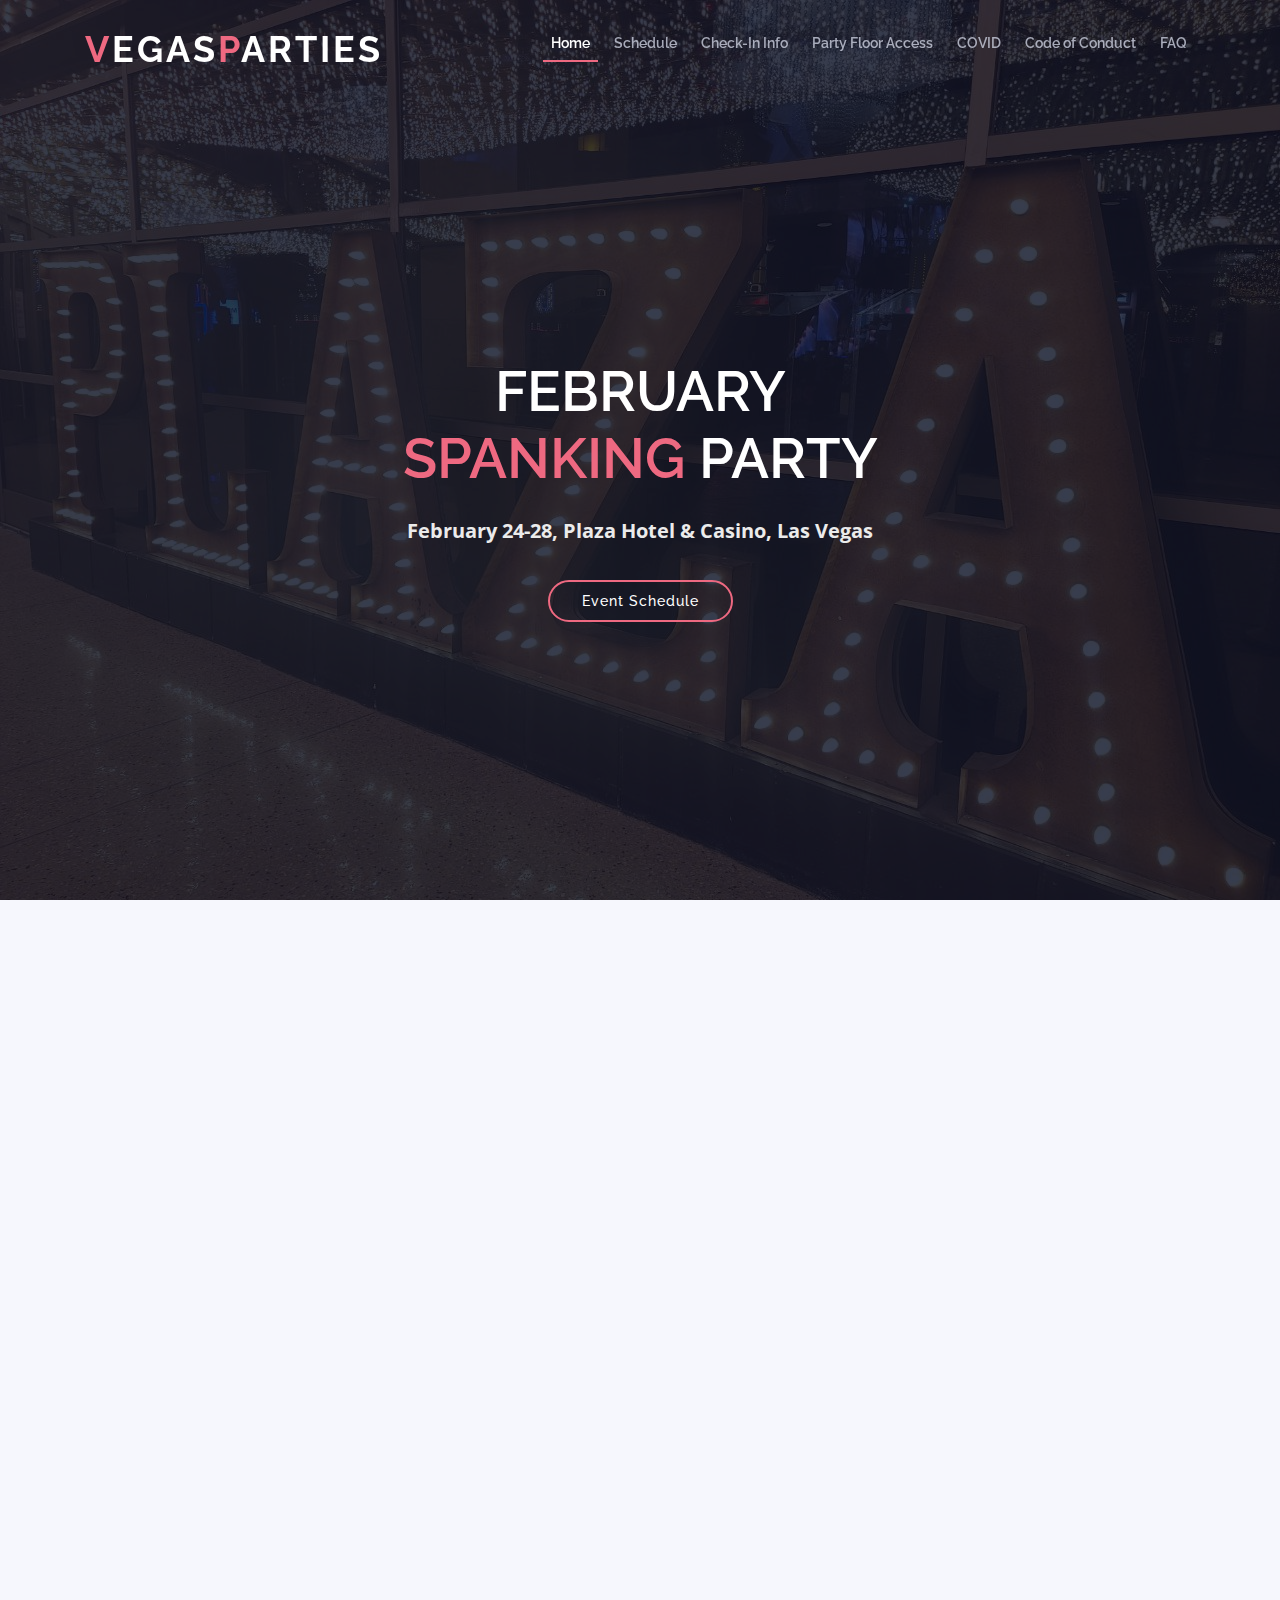
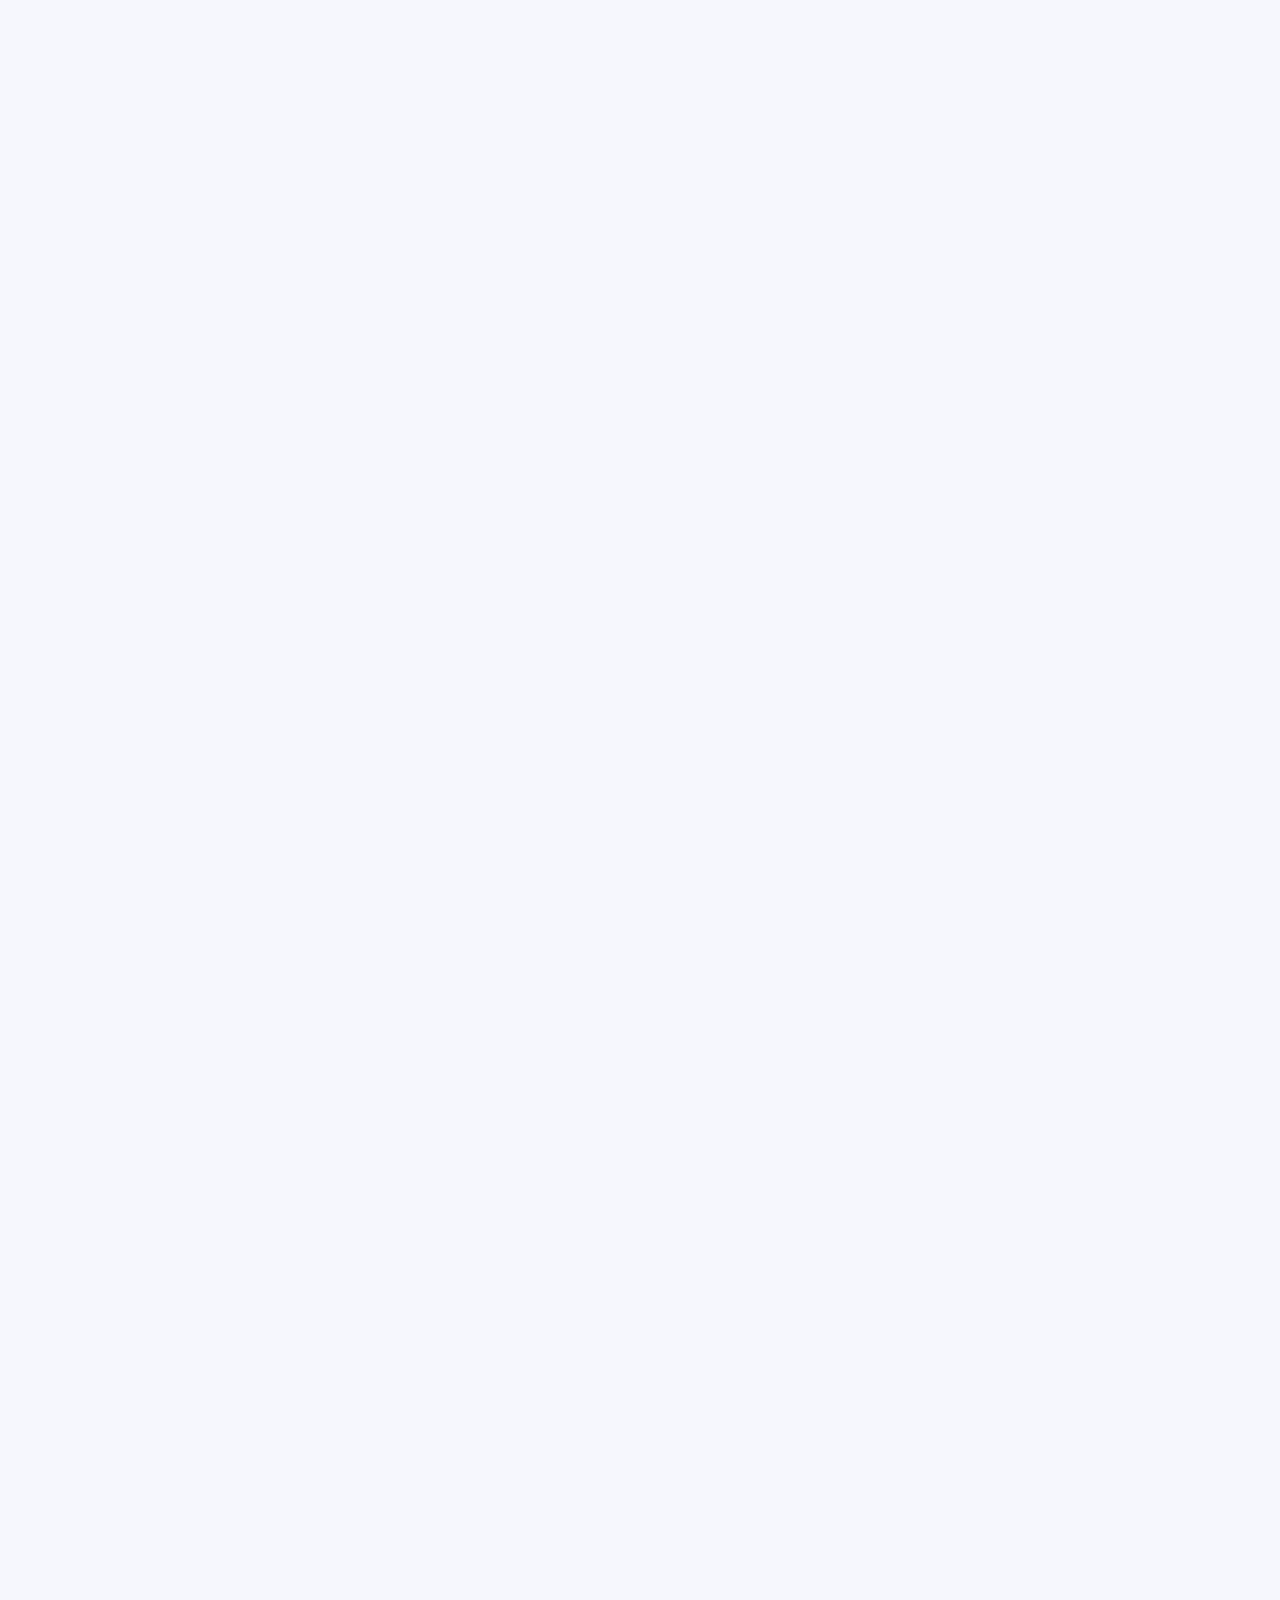
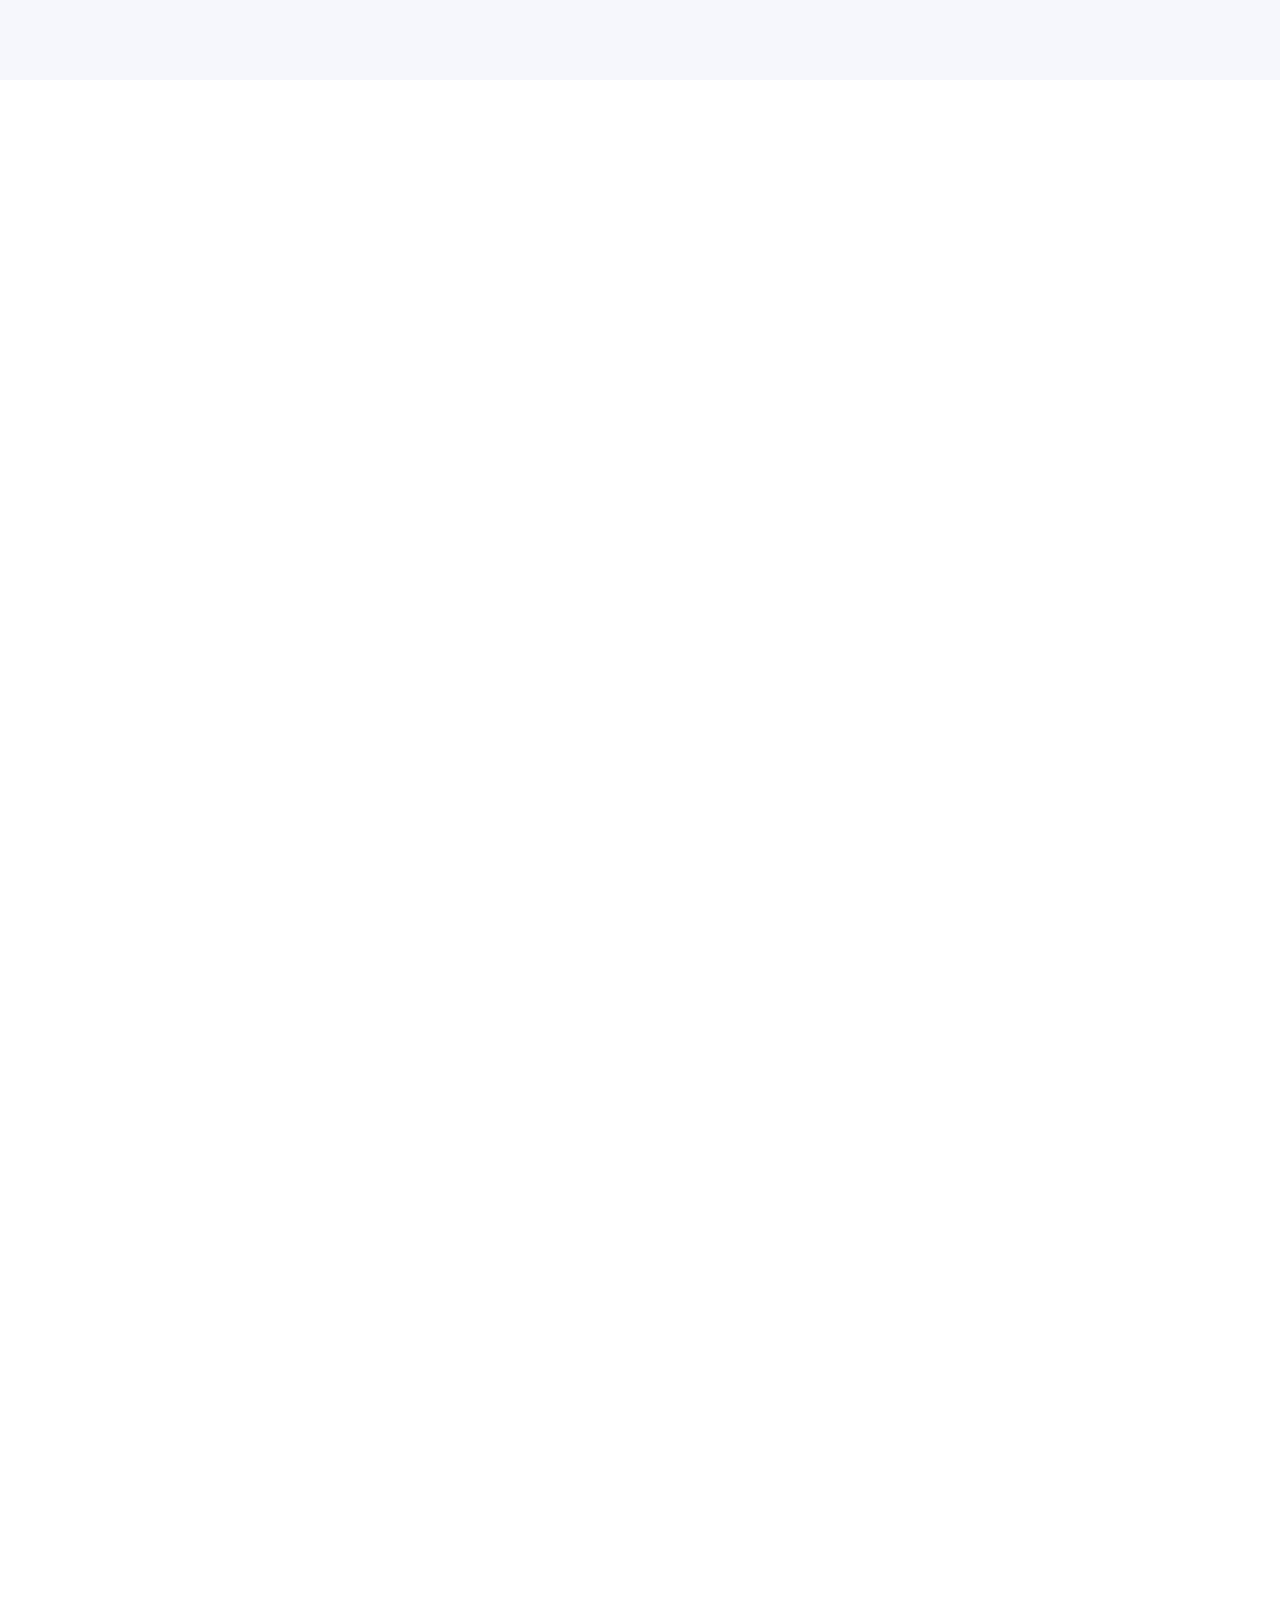
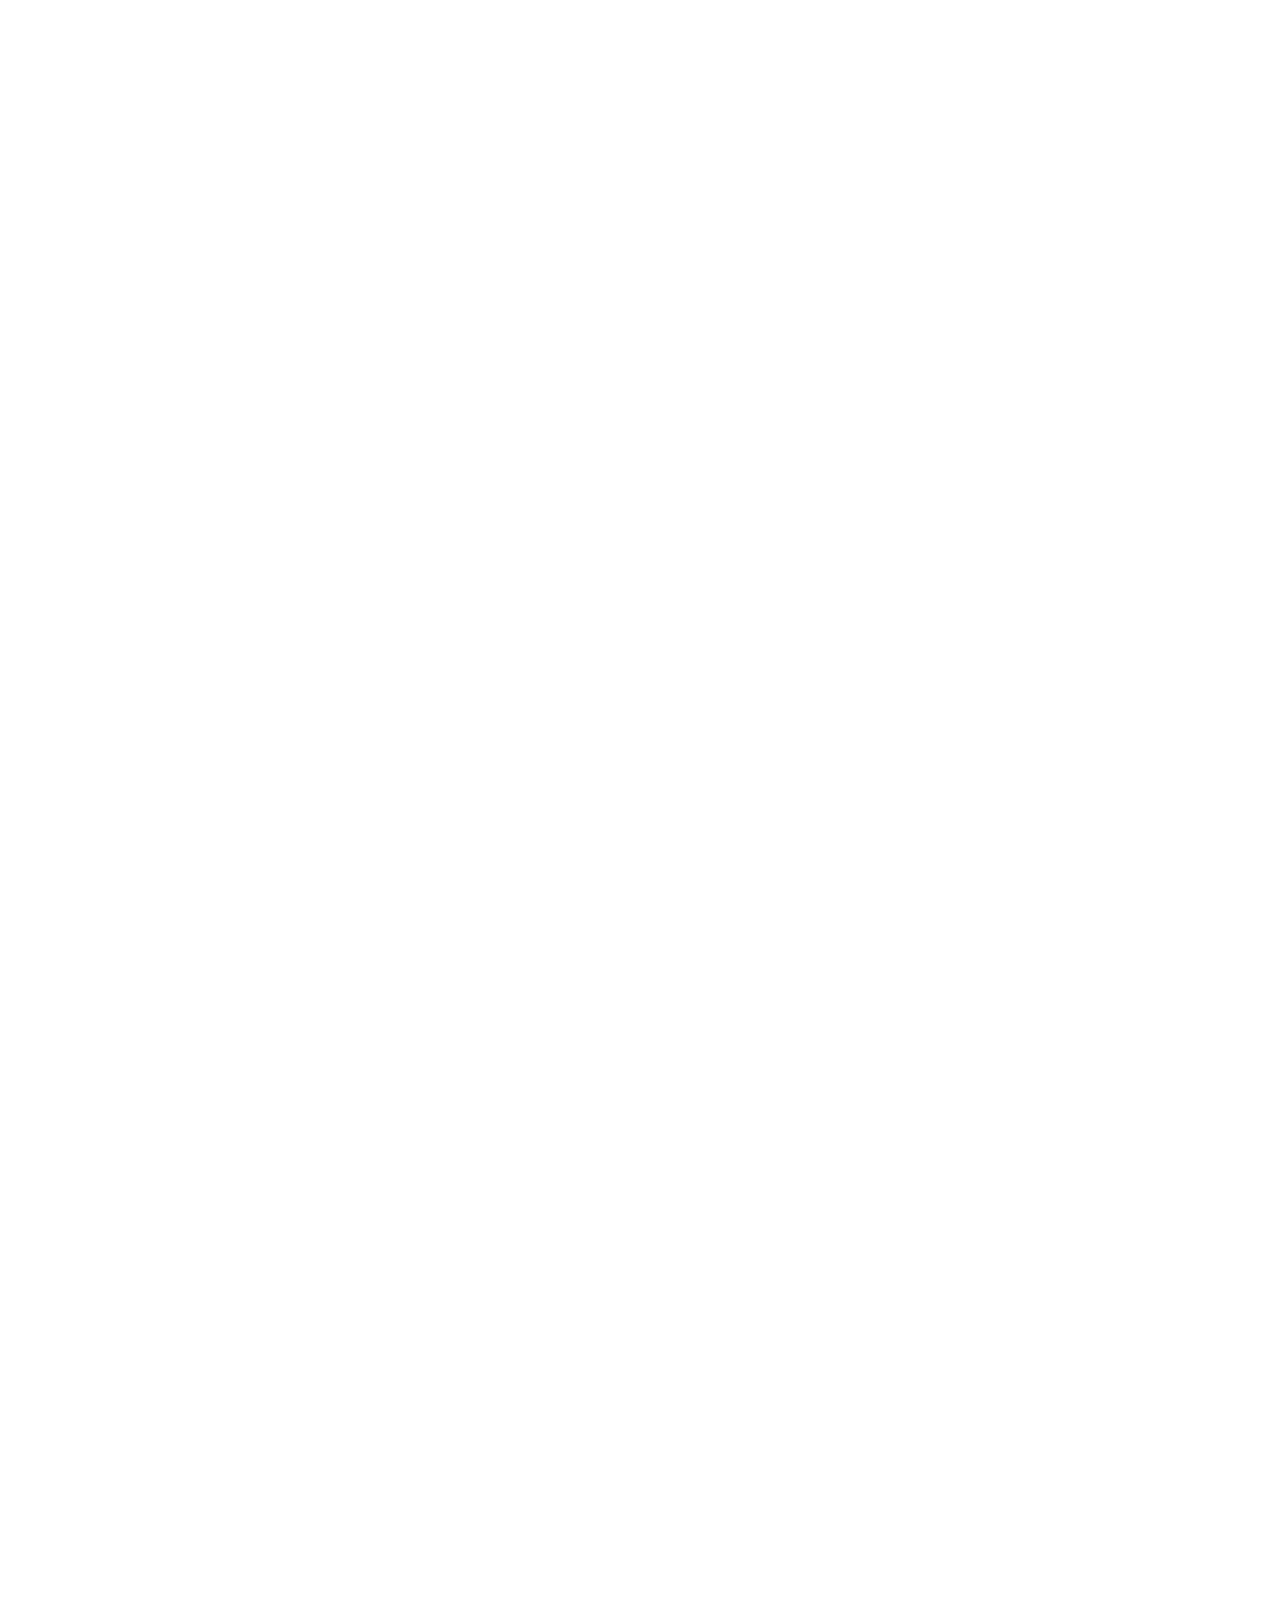
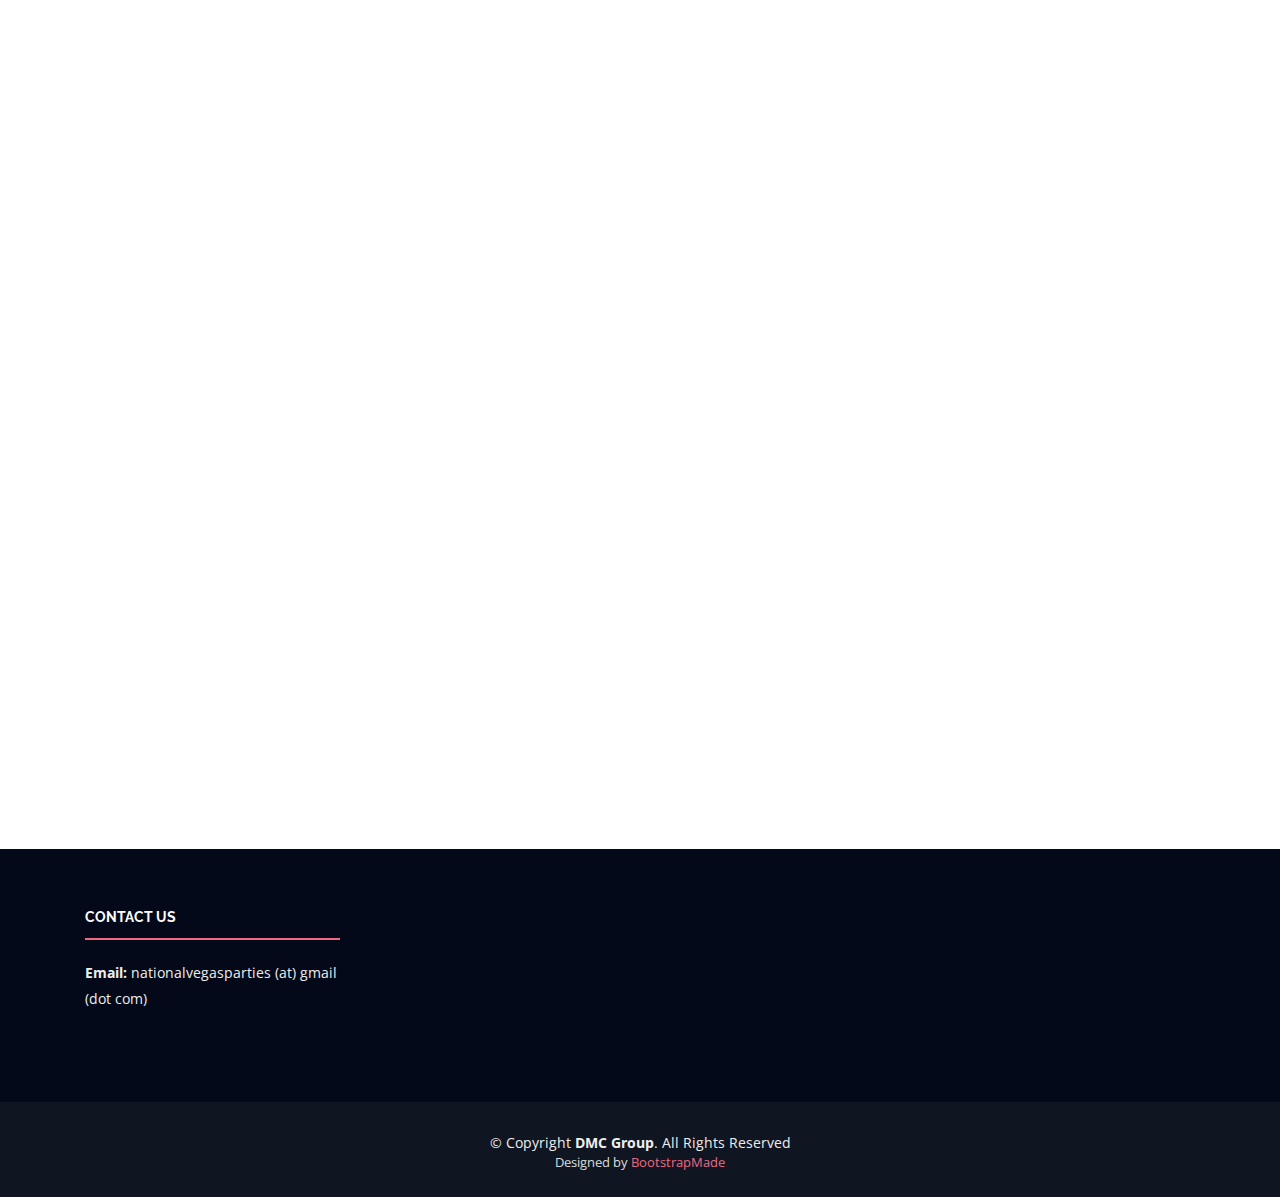
==== commit 7ecdedb6: "Add party floor access section" ====
--- a/home.html
+++ b/home.html
@@ -377,6 +377,22 @@
 
     </section>
 
+    <!--==========================
+      Hotel Section
+    ============================-->
+    <section id="hotel" class="section-with-bg">
+      <div class="container wow ">
+        <div class="section-header">
+          <h2>Party Floor Access</h2>
+        </div>
+        <!-- <h4 class="mb-4 pb-0">Registered attendees only. The registration deadline has passed.</h2> -->
+
+        <p>We'll be at Plaza Casino & Hotel, 1 N Main St, Las Vegas, NV 89101. The party suites are 2254 and 2354. </p>
+        <p><b>You may not be able to access these floors via the elevator directly.</b> To get to a floor that your room is not on, start from the lobby and go to the elevators on the left. Press the Penthouse button outside the elevator. You'll be able to access any floor without a key.</p>
+
+        <p>For example, if your room is on 23, and you need to get to 22, you'll have to go to the lobby first.</p>
+      </div>
+      </section>
     <!--==========================
       Check-In Section
     ============================-->
--- a/css/style.css
+++ b/css/style.css
@@ -932,6 +932,23 @@
 }
 
 /*--------------------------------------------------------------
+# Hotel Section
+--------------------------------------------------------------*/
+
+#hotel {
+  padding: 60px 0 60px 0;
+}
+
+
+
+#hotel .sub-heading {
+  text-align: center;
+  font-size: 18px;
+  font-style: italic;
+  margin: 0 auto 30px auto;
+}
+
+/*--------------------------------------------------------------
 # checkin Section
 --------------------------------------------------------------*/
 
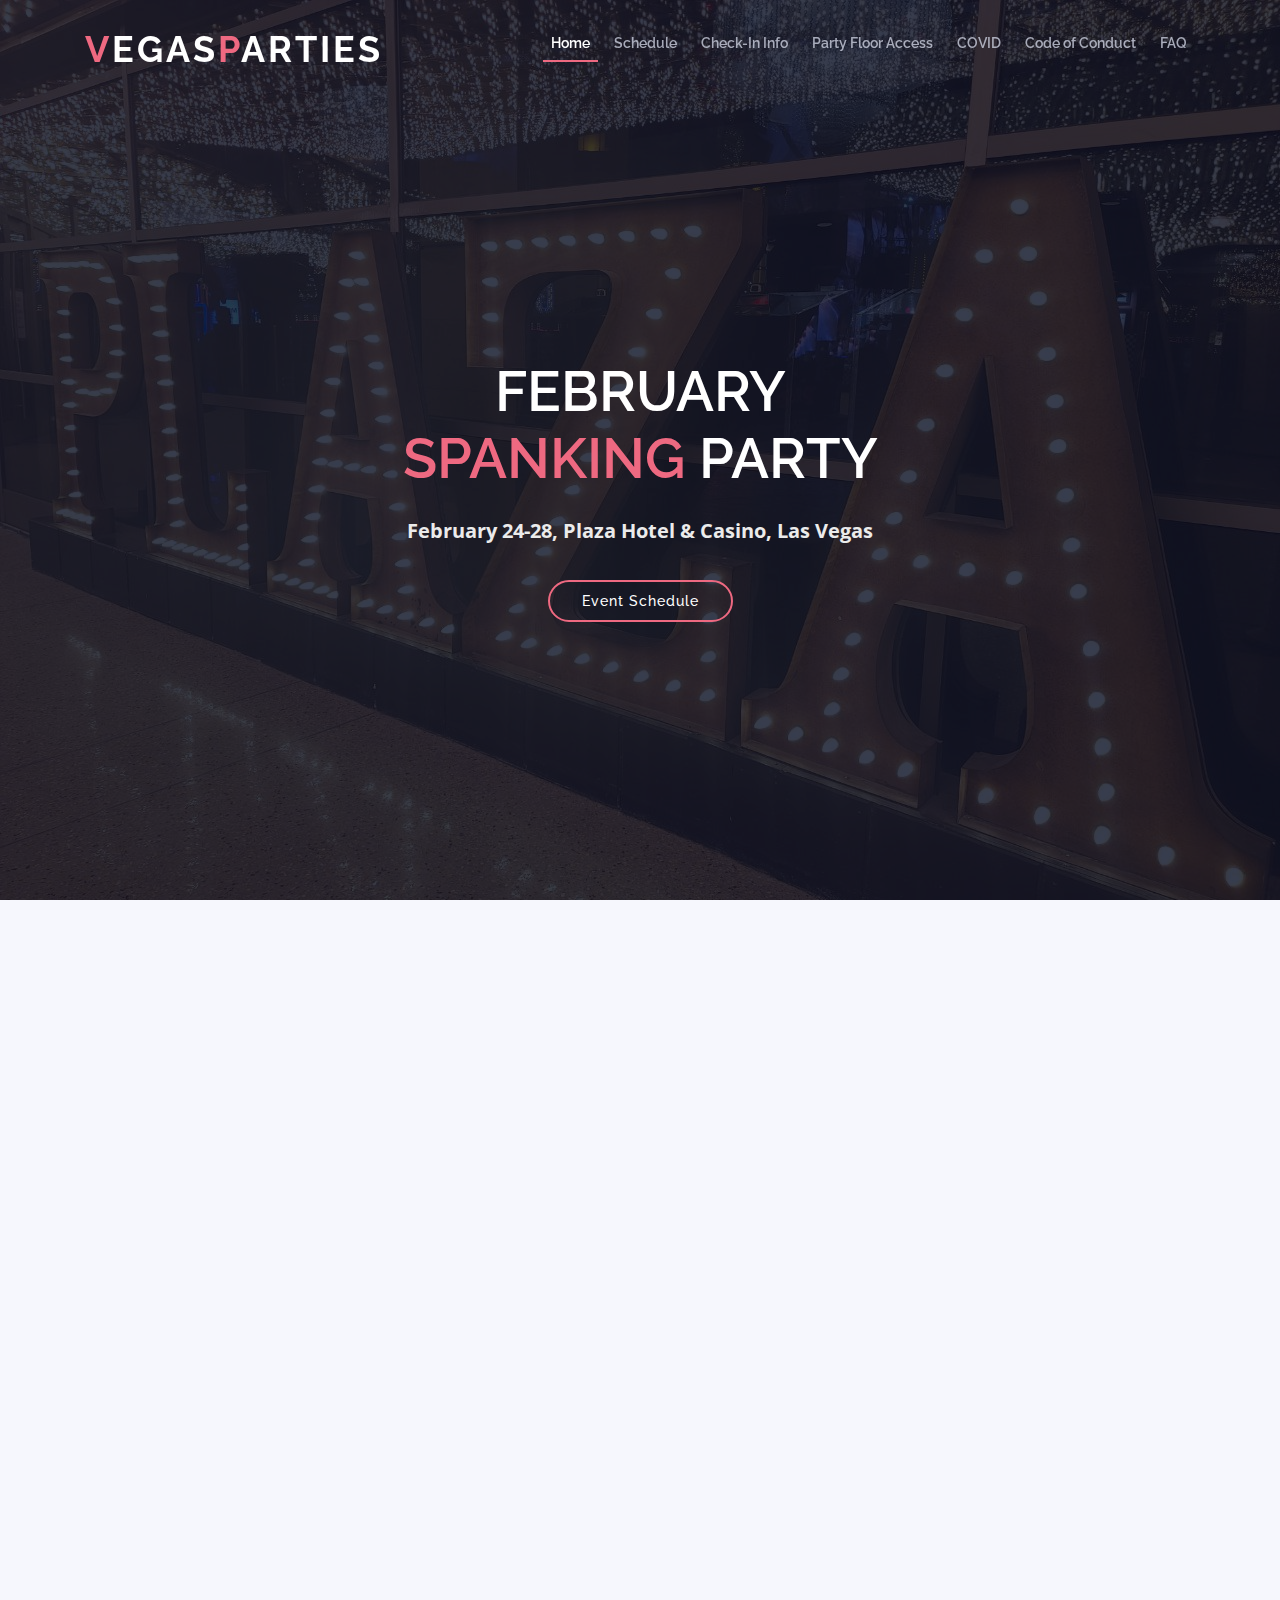
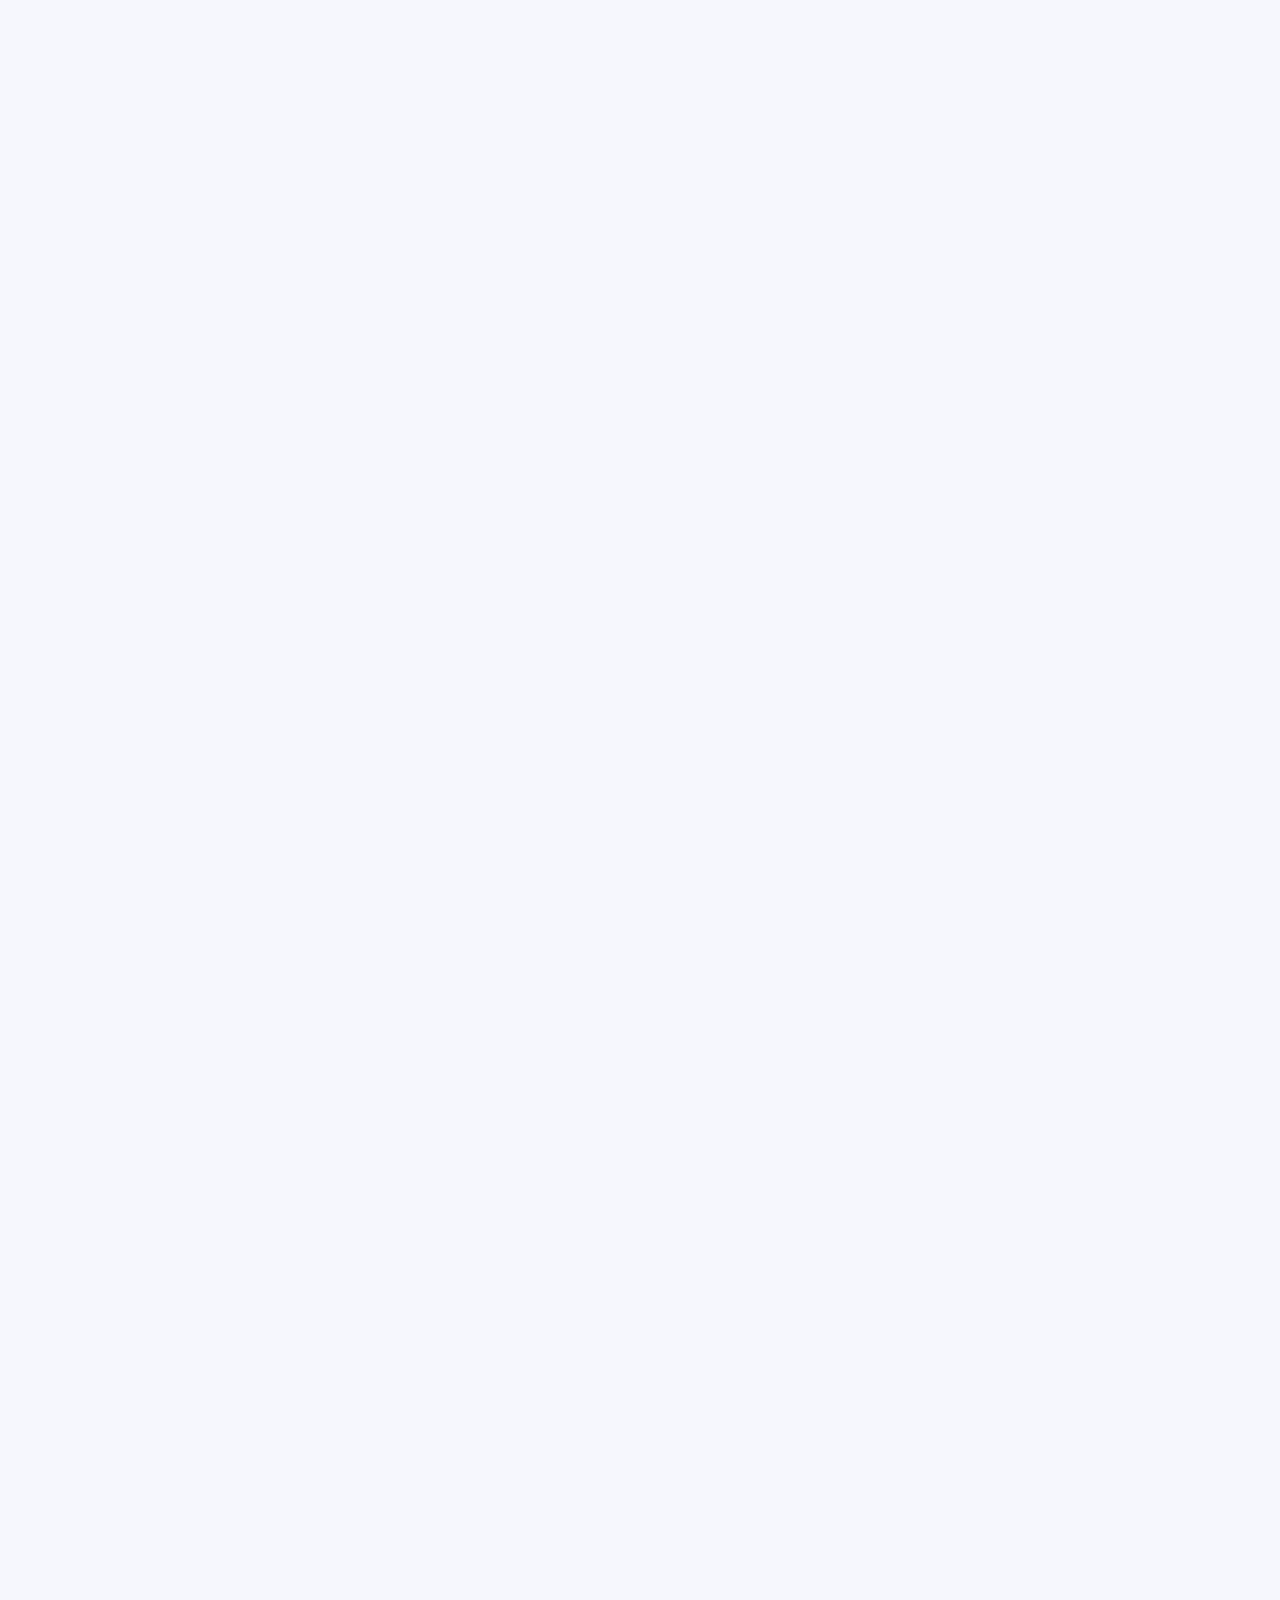
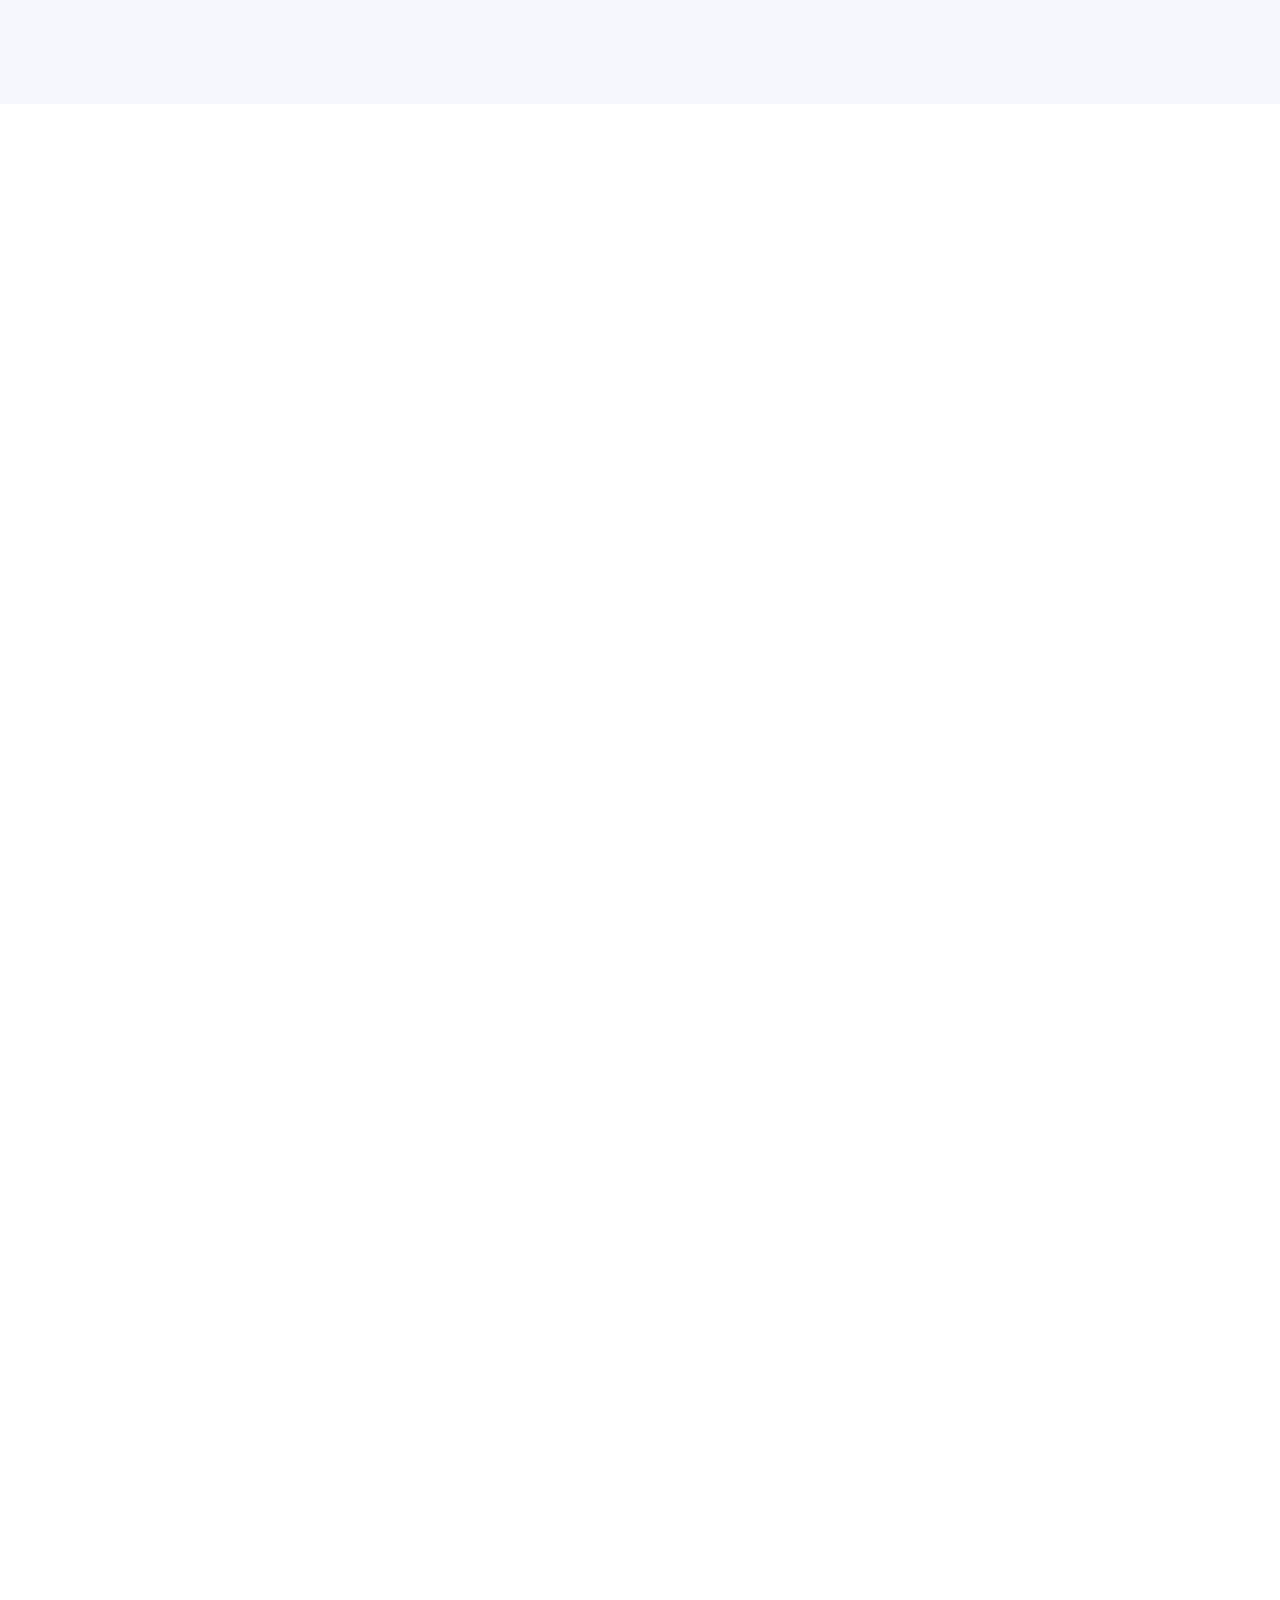
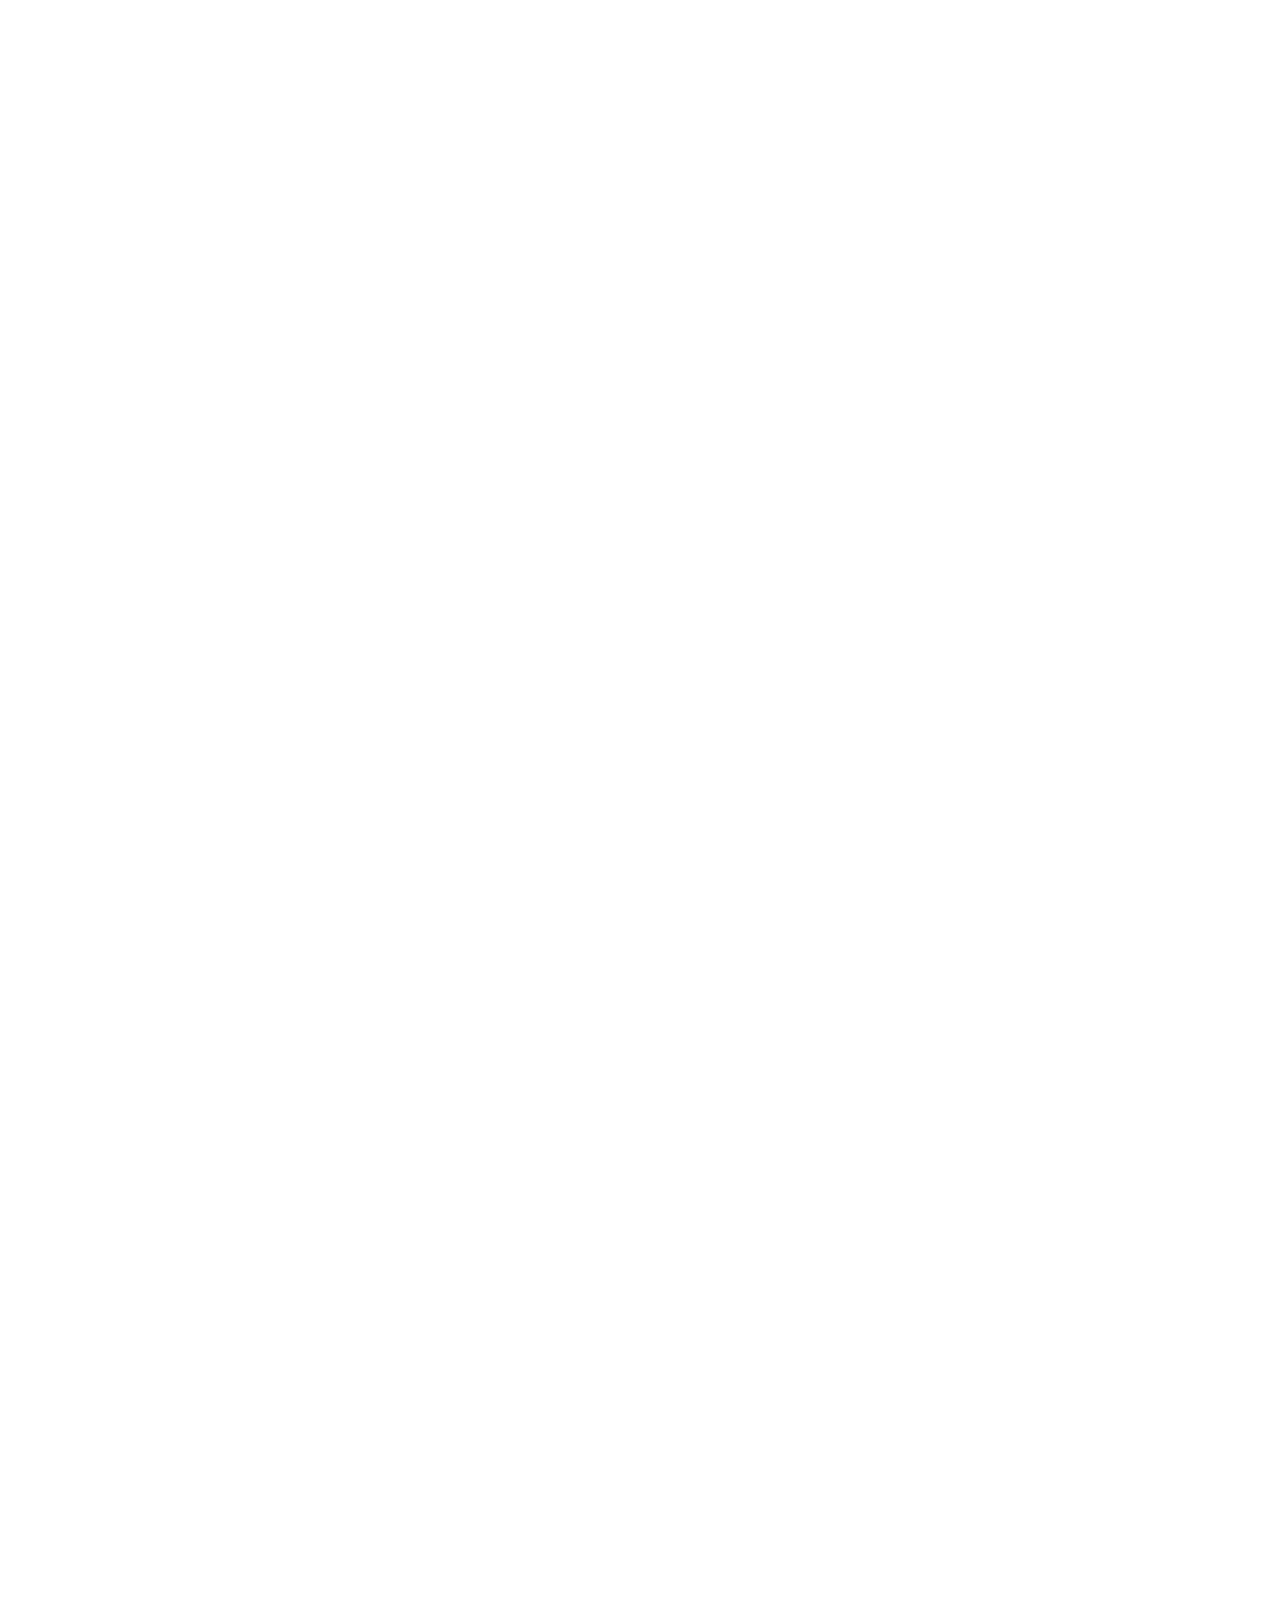
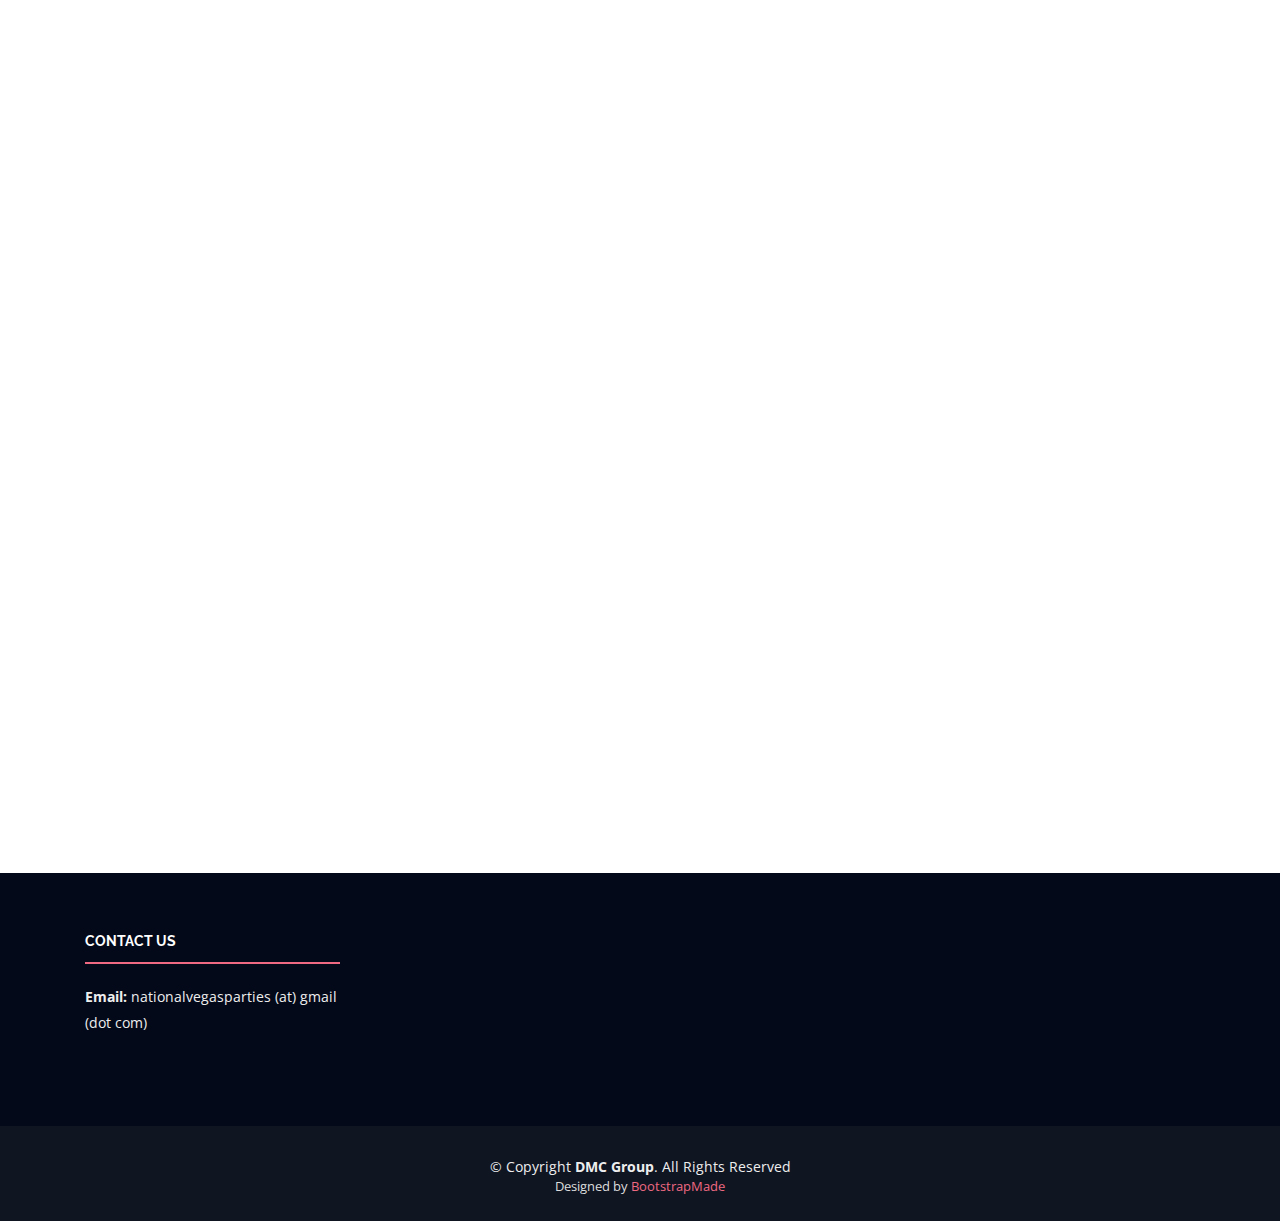
==== commit 0054efcc: "S&S info" ====
--- a/home.html
+++ b/home.html
@@ -388,7 +388,7 @@
         <!-- <h4 class="mb-4 pb-0">Registered attendees only. The registration deadline has passed.</h2> -->
 
         <p>We'll be at Plaza Casino & Hotel, 1 N Main St, Las Vegas, NV 89101. The party suites are 2254 and 2354. </p>
-        <p><b>You may not be able to access these floors via the elevator directly.</b> To get to a floor that your room is not on, start from the lobby and go to the elevators on the left. Press the Penthouse button outside the elevator. You'll be able to access any floor without a key.</p>
+        <p><b>You may not be able to access these floors via the elevator directly.</b> To get to a floor that your room is not on, start from the lobby and go to the elevators on the left. Press the Penthouse button outside the elevator. Enter only one of the left two elevators, and do not scan your key card! You'll be able to access any floor without a key.</p>
 
         <p>For example, if your room is on 23, and you need to get to 22, you'll have to go to the lobby first.</p>
       </div>
@@ -971,19 +971,23 @@
                 </li>
 
                 <li>
-                  <a data-toggle="collapse" href="#faq4" class="collapsed">How can I contact the organizers? <i class="fa fa-minus-circle"></i></a>
+                  <a data-toggle="collapse" href="#faq5" class="collapsed">Who do I contact if something happens to me?<i class="fa fa-minus-circle"></i></a>
                   <div id="faq5" class="collapse" data-parent="#faq-list">
+                    <p>At the party, you can identify the organizers by their "Organizer" badges and the Safety & Security team by their red badges.</p>
                     <p>
-                      Our email is nationalvegasparties (at) gmail (dot com). We're working on having some more contact avenues set up by the party. 
-                    </p>
-                  </div>
-                </li>
-      
+                      If you can't find anyone and you need help or a safety/security intervention (non-emergency / non-medical - for those things please call 911!), you can text +1 (405) 645-6357 <b>with your name and location</b>. This number is for evolving situations where you would benefit from having our help in the moment. We'll be monitoring this number from 10am-2am every day. </p>
+                     
+                      This number will message the Organizers (@_melville, @kara0412, @-RBG, @xoxo-beth, @OlympiaSpanker, and @MonsignorDirk), as well as our Safety & Security team (@Katerina, @BarefootMalarkey, @TheHandofBrand, @RojoSpanko, @Publikk, @StrictDave, @Basil_III, @_clementine_, @imlx)</p>
+                      <p>If you have an incident that doesn't require immediate intervention but you would still like to report it after the fact, you can use this form: <a href="https://forms.gle/MCJkhosiTcaaTP3EA">https://forms.gle/MCJkhosiTcaaTP3EA</a> </p>
+
+                  </div> 
+                </li>     
+
                 <li>
-                  <a data-toggle="collapse" href="#faq6" class="collapsed">Why do you drive on a parkway and park on a driveway? <i class="fa fa-minus-circle"></i></a>
+                  <a data-toggle="collapse" href="#faq7" class="collapsed">Why do you drive on a parkway and park on a driveway? <i class="fa fa-minus-circle"></i></a>
                   <div id="faq7" class="collapse" data-parent="#faq-list">
                     <p>
-                      Who knows. But more FAQs will be coming soon!
+                      Who knows. :) 
                     </p>
                   </div>
                 </li>
